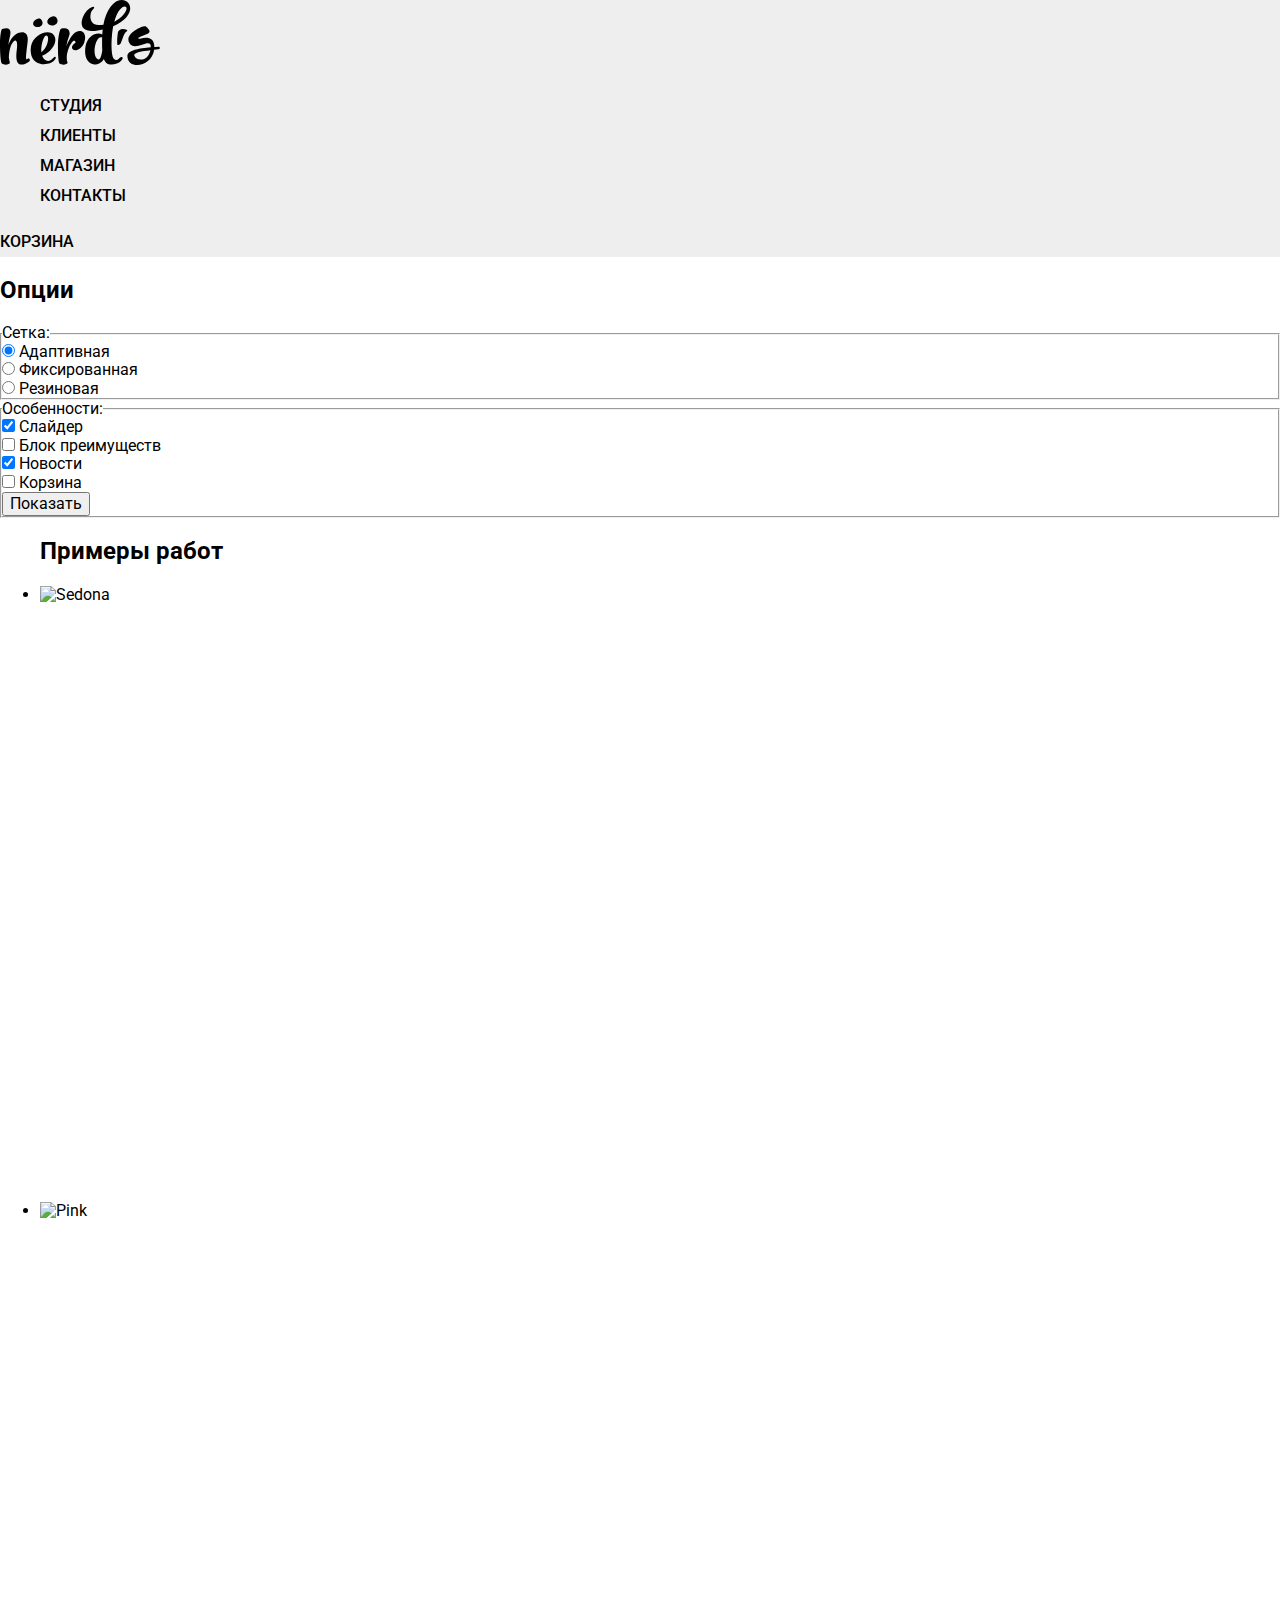
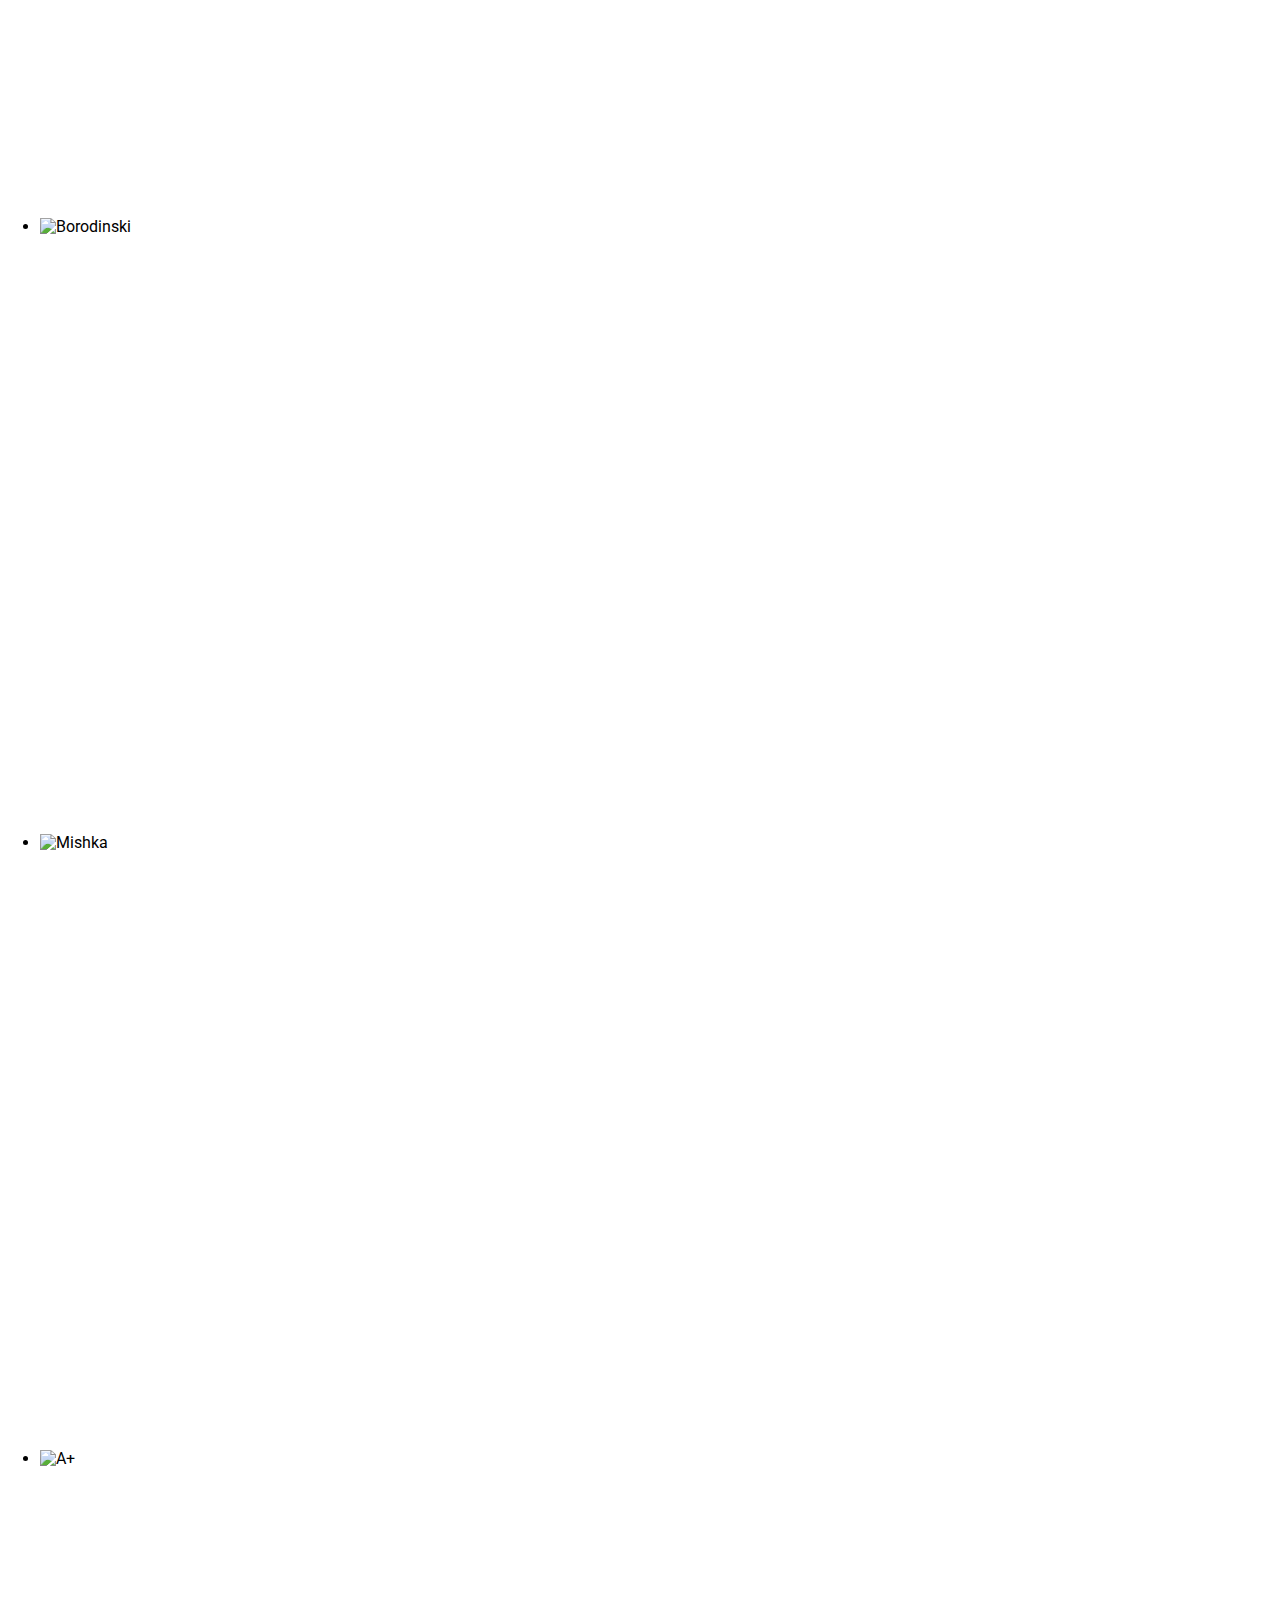
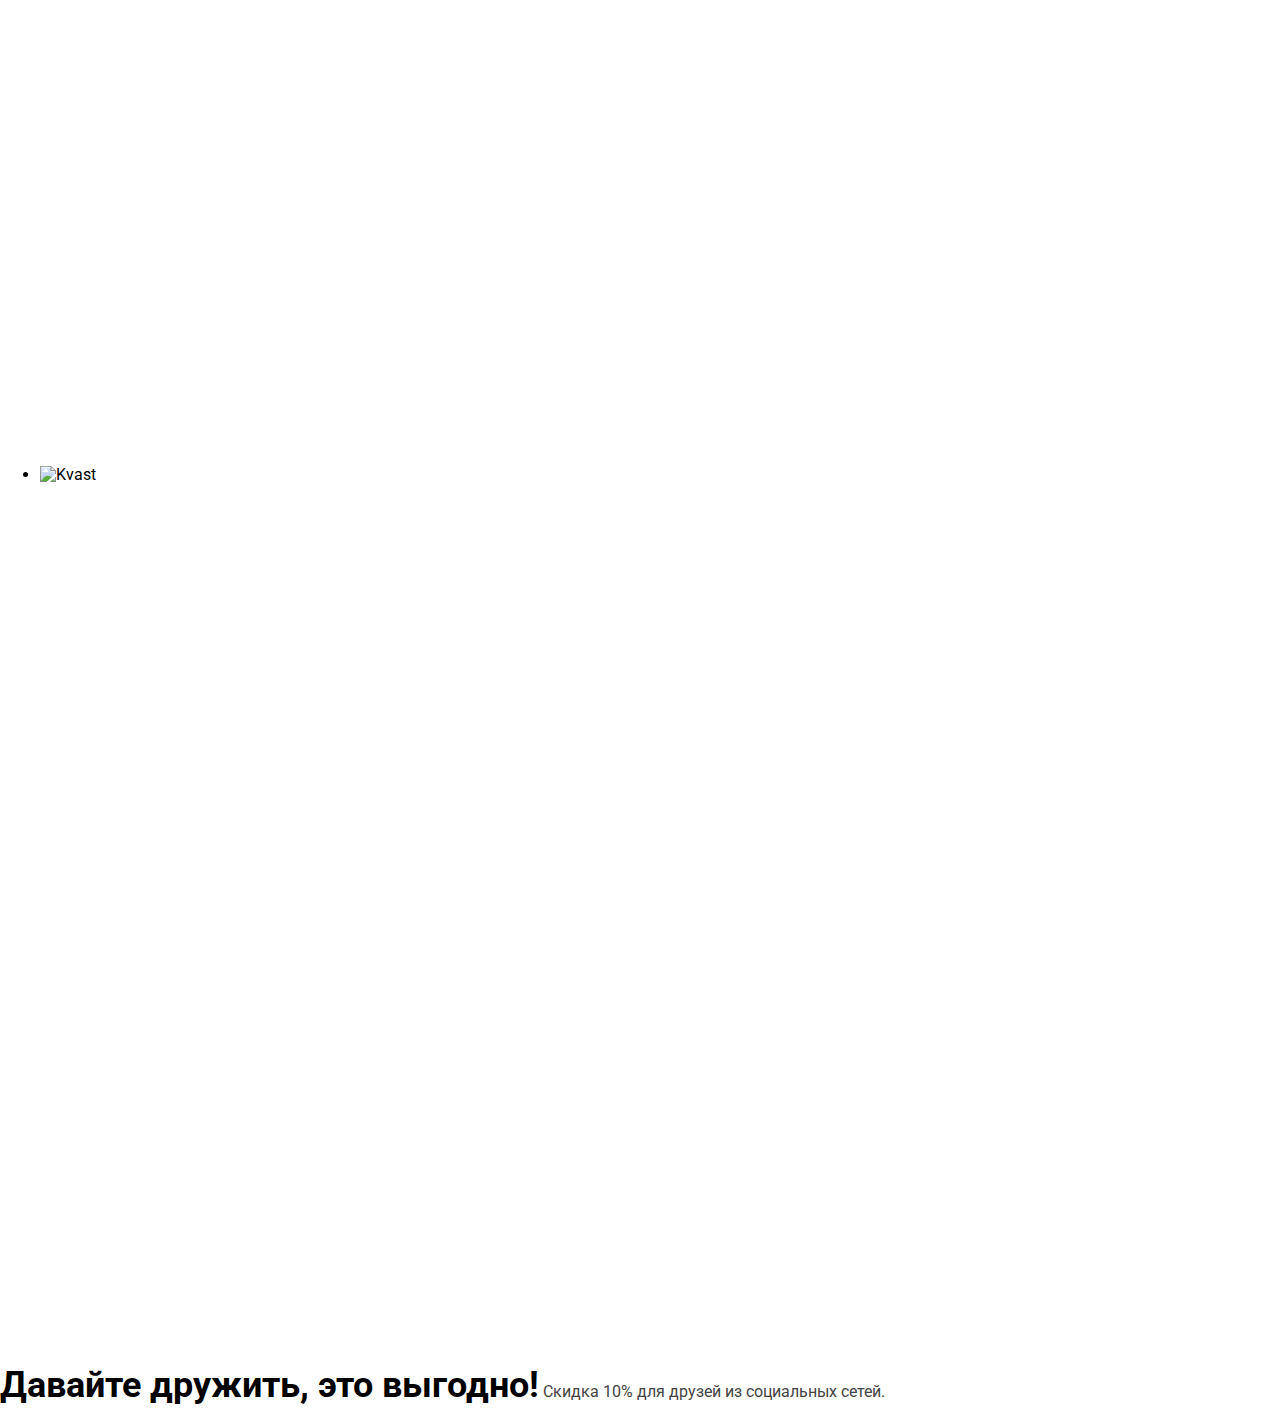
==== catalog.html @ c669a01a "Add files via upload" ====
<!DOCTYPE html>
<html lang="ru">

<head>
  <meta charset="utf-8">
  <title>HTML Academy: Нёрдс</title>
  <link href="https://fonts.googleapis.com/css?family=Roboto:400,700&display=swap&subset=cyrillic" rel="stylesheet">
  <link href="css/normalize.css" rel="stylesheet">
  <link href="css/style.css" rel="stylesheet">
</head>

<body>
  <header class="main-header">
    <nav class="main-navigation">
      <a class="main-logo">
        <img src="img/nerds-logo.svg" width="160" height="65" alt="Дизайн студия Nerds">
      </a>
      <ul class="site-navigation">
        <li><a href="studio.html">Студия</a></li>
        <li><a href="clients.html">Клиенты</a></li>
        <li><a href="shop.html">Магазин</a></li>
        <li><a href="contacts.html">Контакты</a></li>
      </ul>
      <a class="cart" href="cart.html">Корзина</a>
    </nav>
  </header>

  <main class="content">
    <section class="filters">
      <h2 class="visually-hidden">Опции</h2>
      <form class="filter" method="get" action="https://echo.htmlacademy.ru">
        <fieldset class="filter-grid">
          <legend>Сетка:</legend>
          <ul>
            <li>
              <input class="layout-group-radio" type="radio" name="layout-group" value="adaptive" id="filter-adaptive"
                checked>
              <label for="filter-adaptive">Адаптивная</label>
            </li>
            <li>
              <input class="layout-group-radio" type="radio" name="layout-group" value="fixed" id="filter-fixed">
              <label for="filter-fixed">Фиксированная</label>
            </li>
            <li>
              <input class="layout-group-radio" type="radio" name="layout-group" value="rubber" id="filter-rubber">
              <label for="filter-rubber">Резиновая</label>
            </li>
          </ul>
        </fieldset>

        <fieldset class="filter-features">
          <legend>Особенности:</legend>
          <ul>
            <li>
              <input class="checkbox-filter" type="checkbox" name="slider" id="filter-slider" checked>
              <label for="filter-slider">Слайдер</label>
            </li>
            <li>
              <input class="checkbox-filter" type="checkbox" name="benefits" id="filter-benefits">
              <label for="filter-benefits">Блок преимуществ</label>
            </li>
            <li>
              <input class="checkbox-filter" type="checkbox" name="news" id="filter-news" checked>
              <label for="filter-news">Новости</label>
            </li>
            <li>
              <input class="checkbox-filter" type="checkbox" name="cart" id="filter-cart">
              <label for="filter-cart">Корзина</label>
            </li>
          </ul>
          <button type="submit" class="button">Показать</button>
        </fieldset>
      </form>
    </section>

    <ul class="template-list">
      <h2 class="visually-hidden">Примеры работ</h2>
      <li class="template-item">
        <img src="img-sedona.jpg" width="359" height="616" alt="Sedona">
      </li>
      <li class="template-item">
        <img src="img-pink.jpg" width="359" height="616" alt="Pink">
      </li>
      <li class="template-item">
        <img src="img-barbershop.jpg" width="359" height="616" alt="Borodinski">
      </li>
      <li class="template-item">
        <img src="img-mishka.jpg" width="359" height="616" alt="Mishka">
      </li>
      <li class="template-item">
        <img src="img-aplus.jpg" width="359" height="616" alt="A+">
      </li>
      <li class="template-item">
        <img src="img-kvast.jpg" width="359" height="616" alt="Kvast">
      </li>
    </ul>

  </main>

  <footer class="main-footer">
    <div>
      <ul class="social">
        <li><a class="contact-button" href="#"><img src="img/vk-icon.svg" width="80" height="80" alt="Вконтакте"></a></li>
        <li><a class="contact-button" href="#"><img src="img/fb-icon.svg" width="80" height="80" alt="Фейсбук"></a></li>
        <li><a class="contact-button" href="#"><img src="img/insta-icon.svg" width="80" height="80" alt="Инстаграм"></a>
        </li>
      </ul>
      <p class="footer-tegline"><span>Давайте дружить, это выгодно!</span>
        Скидка 10% для друзей из социальных сетей.</p>
    </div>
  </footer>
</body>

</html>
---- css/style.css ----
body {
    margin: 0;
    padding: 0;
    font-family: "Roboto", "Arial", sans-serif;
    font-size: 16px;    
    text-align: left;
    background-color: #ffffff;
}

html {
    box-sizing: border-box;
}
  
*,
*::before,
*::after {
     box-sizing: inherit;
}
  
a {
    text-decoration: none;
}

.main-header {
    background-color: #eeeeee;
}

.main-header-logo[href]:hover img {
    opacity: 0.8;
}

.main-logo[href]:active img {
    opacity: 0.3;
}

.main-navigation {
    line-height: 30px;
    font-weight: 500;
    color: #000000;
}

.site-navigation {
    width: 540px;
    list-style: none;
}

.cart, 
.site-navigation a {
    text-transform: uppercase;
    color: #000000;
}

.cart:hover, 
.site-navigation a:hover {
    color: #fb565a;
}

.cart:active, 
.site-navigation a:active {
    color: rgba(0, 0, 0, 0.3);
}

/*--*/

.offer-list {
    list-style: none;
}

.offer-item h3 {
    font-size: 24px;
    line-height: 30px;
    text-transform: uppercase;
    color: #000000;
}

.offer-style {
    width: 300px;
    height:146px;
    background-position: 0 0;
    background-repeat: no-repeat;
}

.item__img--red {
    background-color: #fb565a;
    background-image: url("../img/illustration-1.jpg");
}

.item__img--green {
    background-color: #00ca74;
    background-image: url("../img/illustration-2.jpg");
}

.item__img--yellow {
    background-color: #efc849;
    background-image: url("../img/illustration-3.jpg");
}

.button-style {
    text-transform: uppercase;
    color:#ffffff; 
    width: 160px;
    height: 50px;    
} 
    
.offer__button--red {     
    background-color: #fb565a;
}
  
.offer__button--red:hover {
    background-color: #e74246;
}
  
.offer__button--red:active {
    color: rgba(255, 255, 255, 0.3);  
    background-color: #d7373b;
}
  
.offer__button--green {  
    width: 160px;
    height: 50px;     
    background-color: #00ca74;  
}
  
.offer__button--green:hover {
    background-color: #00bc6c;
}
  
.offer__button--green:active {
    color: rgba(255, 255, 255, 0.3);  
    background-color: #00aa62;
}
  
.offer__button--yellow {     
    background-color: #efc84a;
}
  
.offer__button--yellow:hover {
    background-color: #eab534;
}
  
.offer__button--yellow:active {
    color: rgba(255, 255, 255, 0.3);  
    background-color: #e5a722;
}

/*--*/

.filter fieldset {
    margin: 0;
    padding: 0;
}

.filter ul {
    margin: 0;
    padding: 0;
    list-style: none;
}

.filter-grid label {
    cursor: pointer;
}

.filter-grid label::before {
    border: 4px solid #000000;
    border-radius: 50%;
    opacity: 0.4;
}

.layout-group-radio:checked+label::after {
    background-color: #000000;
    border-radius: 50%;
    opacity: 0.4;
}

.layout-group-radio:focus+label::before, 
.layout-group-radio:focus+label::after, 
.layout-group-radio:not(:disabled):hover+label::before, 
.layout-group-radio:not(:disabled):hover+label::after {
    opacity: 1;
}

.layout-group-radio:disabled+label {
    opacity: 0.3;
}

.filter-features label {
    cursor: pointer;
}

.checkbox-filter:not(:disabled):hover+label::before, 
.checkbox-filter:focus+label::before {
    opacity: 1;
}

.checkbox-filter:disabled+label {
    opacity: 0.3;
}

.checkbox-filter:checked+label::before {
    background-image: url("../img/checkbox-on.svg");
    background-repeat: no-repeat;
}

.checkbox-filter:disabled+label, 
.layout-group-radio:disabled+label {
    cursor: default;
}

/*--*/

.templates-item::before {
    background-color: #4d4d4d;
    opacity: 0.12;
}

.template-item::after {
    background-color: #ffffff;
    border-radius: 50%;
}

.template-item img {
    display: block;
}

.template-item:hover {
    opacity: 1;
}

.template-item:hover::before {
    opacity: 1;
}

/*--*/

.social {
    list-style: none;
}

.footer-social__button {
    width: 79px;
    height: 79px;
    list-style: none;
    text-align: center;
    align-items: center
    background-color: #e1e1e1;
    border-radius: 60px;
}

.footer-social__button:hover, 
.footer-social__button:focus {
    background-color: #e74246;
}

.footer-social__button:active {
    background-color: #d7373b;
}

.footer-social__button img {
    opacity: 0.3;
}

.footer-tegline {
    font-size: 16px;
    line-height: 22px;
    text-align: left;
    color: #444444;
}

.footer-tegline span {
    font-size: 36px;
    line-height: 36px;
    color: #000000;
    font-weight: bold;
}

.popup-letter {
    display: none;
}
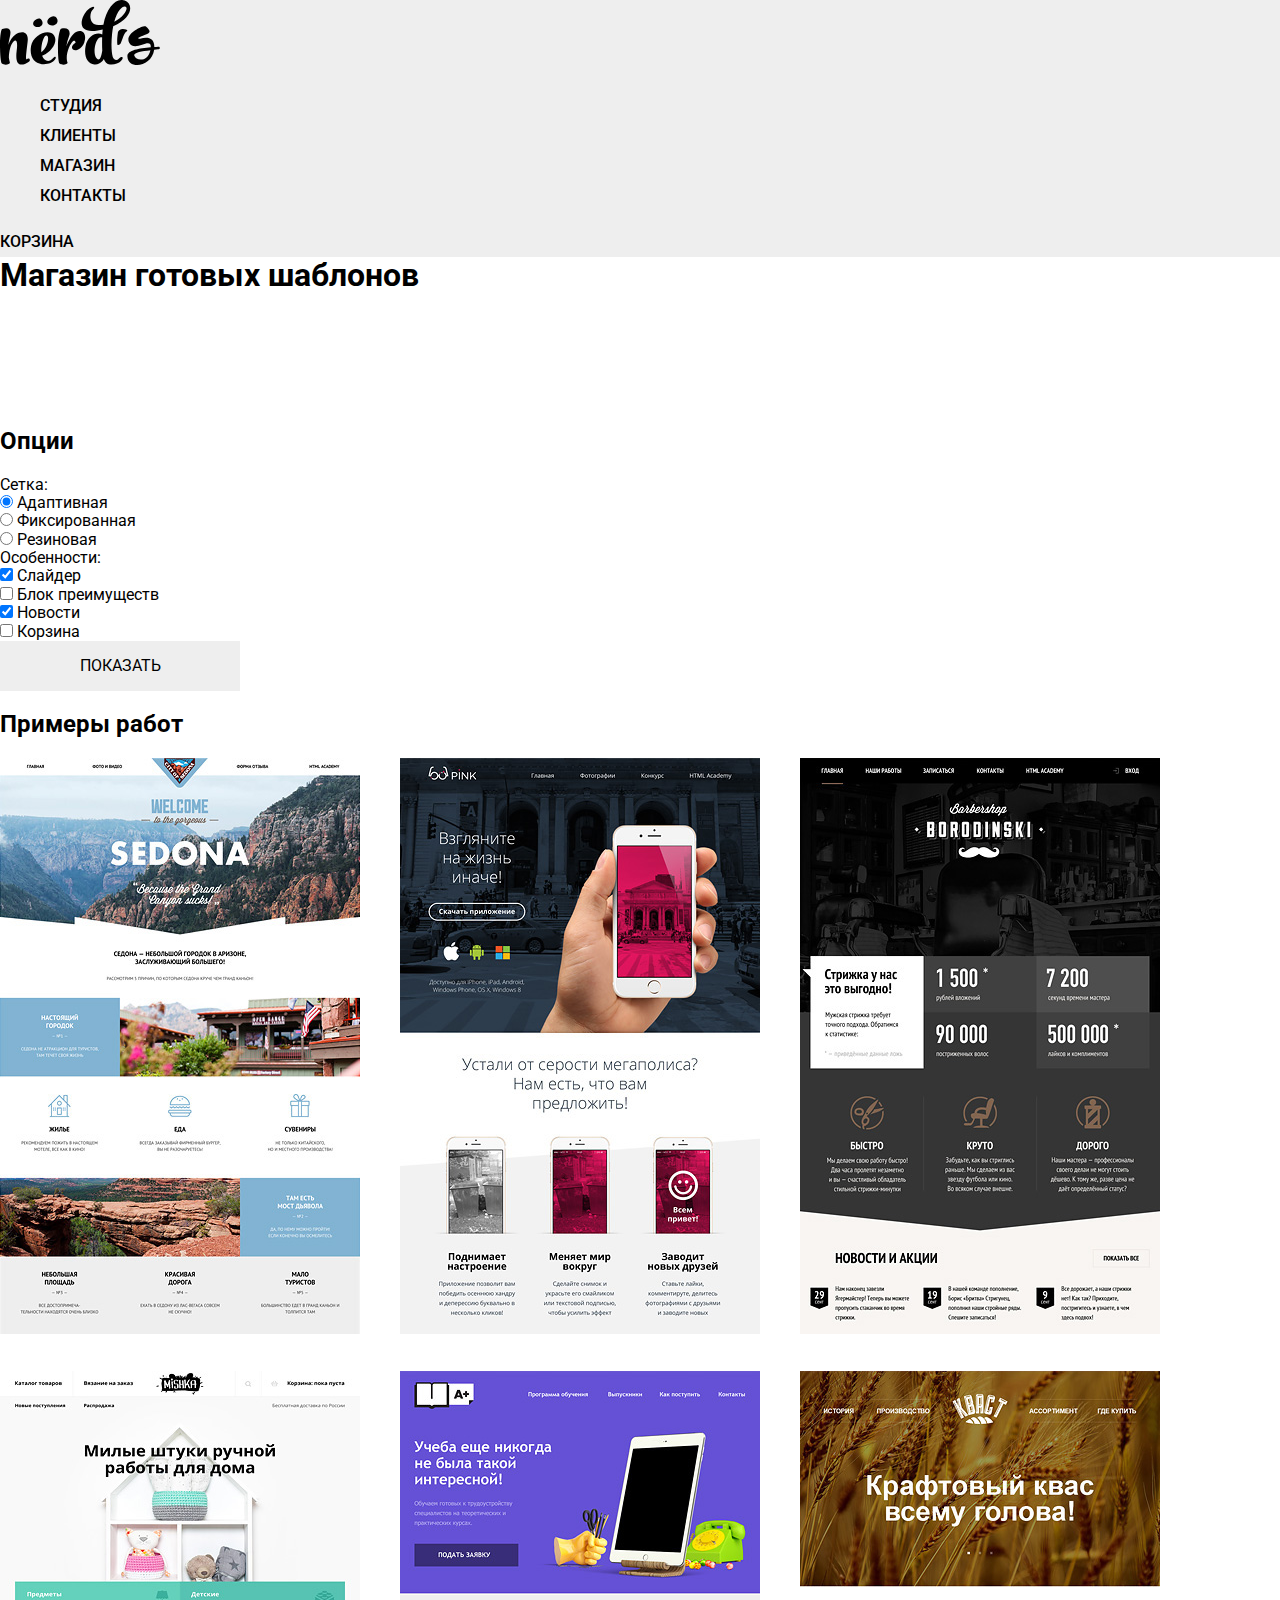
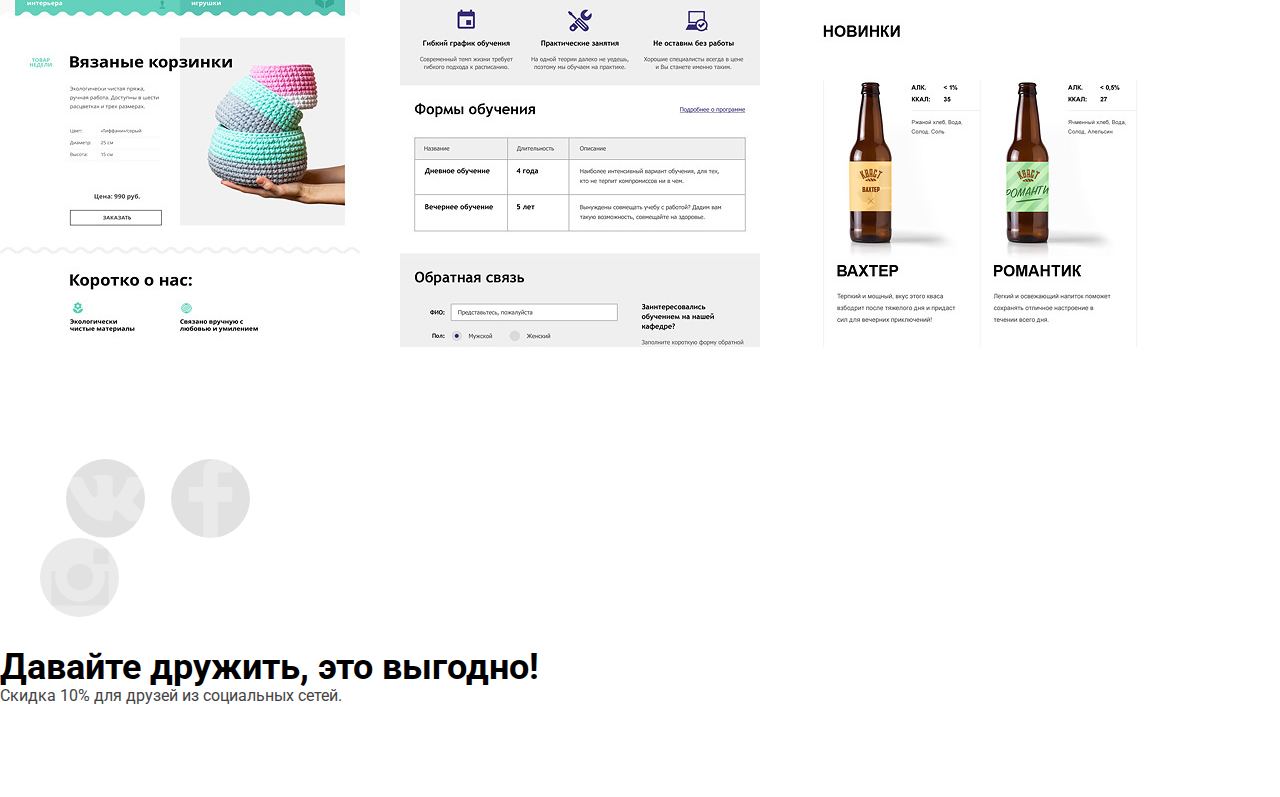
==== commit 5bf5897c: "Личный проект: начинаем строить сетку на флексах" ====
--- a/catalog.html
+++ b/catalog.html
@@ -25,13 +25,14 @@
     </nav>
   </header>
 
-  <main class="content">
+  <main class="main-catalog content">
+    <h1 class="main-catalog__title"> Магазин готовых шаблонов </h1>
     <section class="filters">
       <h2 class="visually-hidden">Опции</h2>
       <form class="filter" method="get" action="https://echo.htmlacademy.ru">
-        <fieldset class="filter-grid">
+        <fieldset class="filter-block">
           <legend>Сетка:</legend>
-          <ul>
+          <ul class="filter-block_list">
             <li>
               <input class="layout-group-radio" type="radio" name="layout-group" value="adaptive" id="filter-adaptive"
                 checked>
@@ -48,9 +49,9 @@
           </ul>
         </fieldset>
 
-        <fieldset class="filter-features">
+        <fieldset class="filter-block">
           <legend>Особенности:</legend>
-          <ul>
+          <ul class="filter-block_list">
             <li>
               <input class="checkbox-filter" type="checkbox" name="slider" id="filter-slider" checked>
               <label for="filter-slider">Слайдер</label>
@@ -68,47 +69,62 @@
               <label for="filter-cart">Корзина</label>
             </li>
           </ul>
-          <button type="submit" class="button">Показать</button>
         </fieldset>
+        <button class="main-catalog__button button-style" type="submit">Показать</button>
       </form>
     </section>
 
-    <ul class="template-list">
+    <section class="template-catalog__main-catalog template-catalog">
       <h2 class="visually-hidden">Примеры работ</h2>
-      <li class="template-item">
-        <img src="img-sedona.jpg" width="359" height="616" alt="Sedona">
-      </li>
-      <li class="template-item">
-        <img src="img-pink.jpg" width="359" height="616" alt="Pink">
-      </li>
-      <li class="template-item">
-        <img src="img-barbershop.jpg" width="359" height="616" alt="Borodinski">
-      </li>
-      <li class="template-item">
-        <img src="img-mishka.jpg" width="359" height="616" alt="Mishka">
-      </li>
-      <li class="template-item">
-        <img src="img-aplus.jpg" width="359" height="616" alt="A+">
-      </li>
-      <li class="template-item">
-        <img src="img-kvast.jpg" width="359" height="616" alt="Kvast">
-      </li>
-    </ul>
+      <ul class="template-catalog__list">
+        <li class="template-catalog__item">
+          <a class="template-catalog__link" href="#">
+            <img src="img/img-sedona.jpg" width="360" height="576" alt="Sedona">
+        </li>
+        <li class="template-catalog__item">
+          <a class="template-catalog__link" href="#">
+            <img src="img/img-pink.jpg" width="360" height="576" alt="Pink">
+        </li>
+        <li class="template-catalog__item">
+          <a class="template-catalog__link" href="#">
+            <img src="img/img-barbershop.jpg" width="360" height="576" alt="Borodinski">
+        </li>
+        <li class="template-catalog__item">
+          <a class="template-catalog__link" href="#">
+            <img src="img/img-mishka.jpg" width="360" height="576" alt="Mishka">
+        </li>
+        <li class="template-catalog__item">
+          <a class="template-catalog__link" href="#">
+            <img src="img/img-aplus.jpg" width="360" height="576" alt="A+">
+        </li>
+        <li class="template-catalog__item">
+          <a class="template-catalog__link" href="#">
+            <img src="img/img-kvast.jpg" width="360" height="576" alt="Kvast">
+        </li>
+      </ul>
+    </section>
 
   </main>
 
   <footer class="main-footer">
-    <div>
-      <ul class="social">
-        <li><a class="contact-button" href="#"><img src="img/vk-icon.svg" width="80" height="80" alt="Вконтакте"></a></li>
-        <li><a class="contact-button" href="#"><img src="img/fb-icon.svg" width="80" height="80" alt="Фейсбук"></a></li>
-        <li><a class="contact-button" href="#"><img src="img/insta-icon.svg" width="80" height="80" alt="Инстаграм"></a>
-        </li>
-      </ul>
-      <p class="footer-tegline"><span>Давайте дружить, это выгодно!</span>
-        Скидка 10% для друзей из социальных сетей.</p>
-    </div>
-  </footer>
+      <div class="container">
+        <ul class="footer-social">
+          <li><a class="footer-social__button" href="#"><img src="img/vk-icon.svg" width="80" height="80"
+                alt="Вконтакте"></a>
+          </li>
+          <li><a class="footer-social__button" href="#"><img src="img/fb-icon.svg" width="80" height="80"
+                alt="Фейсбук"></a>
+          </li>
+          <li><a class="footer-social__button" href="#"><img src="img/insta-icon.svg" width="80" height="80"
+                alt="Инстаграм"></a>
+          </li>
+        </ul>
+      </div>
+      <div class="footer-tegline">
+        <p><span>Давайте дружить, это выгодно!</span>
+          Скидка 10% для друзей из социальных сетей.</p>
+      </div>
+    </footer>
 </body>
 
 </html>--- a/css/style.css
+++ b/css/style.css
@@ -62,11 +62,29 @@
 
 /*--*/
 
+.offer {
+    margin-bottom: 123px;
+    padding-left: 20px;
+    padding-right: 20px;
+}
+  
+
 .offer-list {
-    list-style: none;
+    display: flex;
+    justify-content: space-between;
+  
+    margin:0;
+    padding: 0;
+  
+    list-style: none;
+    min-height: 348px;
 }
 
 .offer-item h3 {
+    width: 300px;
+    text-align: center;  
+    margin-bottom: 10px;  
+    min-height: 348px;
     font-size: 24px;
     line-height: 30px;
     text-transform: uppercase;
@@ -232,16 +250,26 @@
 
 /*--*/
 
-.social {
+.main-footer {
+    color: #000000;
+}
+
+.footer-social {
+    display: flex;
+    flex-wrap: wrap;
+    justify-content: space-between;  
+    text-align: center;
     list-style: none;
 }
 
 .footer-social__button {
+    display: flex;
+    justify-content: center;  
     width: 79px;
     height: 79px;
     list-style: none;
     text-align: center;
-    align-items: center
+    align-items: center;  
     background-color: #e1e1e1;
     border-radius: 60px;
 }
@@ -260,7 +288,6 @@
 }
 
 .footer-tegline {
-    font-size: 16px;
     line-height: 22px;
     text-align: left;
     color: #444444;
@@ -275,4 +302,128 @@
 
 .popup-letter {
     display: none;
-}+}
+ 
+/*Сеточные стили*/
+
+  .main-footer {
+    min-height: 148px;
+}
+  
+  .main-footer .container {
+    display: flex;
+}
+  
+  .footer-social {
+    width: 250px;
+    min-height: 148px;
+    margin-right: 139px;
+}
+  
+  .footer-tegline {
+    width: 545px;
+  
+    min-height: 148px;
+}
+  
+  .main-header {
+    align-items: flex-start;
+    flex-direction: row;
+    min-height: 81px;
+    background-color: #eeeeee;
+}
+  
+  .main-navigation {
+    align-items: flex-start;
+    flex-direction: row;
+    min-height: 81px;
+    background-color: #eeeeee;
+}    
+  
+  .main-catalog__title{
+    margin: 0;
+    margin-bottom: 116px;
+    padding: 0;
+  
+    /* Временно для сетки */
+    min-height: 55px;
+}  
+  
+  .tempalte-catalog {
+    width: 760px;
+    min-height: 1914px;
+  
+    font-size: 18px;
+    font-weight: bold;
+}  
+  
+  .template-catalog__item {
+    width: 360px;
+    margin-bottom: 33px;
+    margin-right: 40px;
+  
+    font-size: 14px;
+    font-weight: normal;
+    /* Временно для сетки */
+    min-height: 576px;
+}
+  
+  .template-catalog__item:nth-child(2n) {
+    margin-right: 0;
+}
+  
+  .template-catalog__list {
+    display: flex;
+    flex-wrap: wrap;
+  
+    padding: 0;
+    margin-bottom: 60px;
+  
+    list-style: none;
+}
+  
+  .main-footer {
+    margin-top: 60px;
+} 
+  
+  .main-catalog__button {
+    width: 240px;
+    height: 50px;
+    font: inherit;
+    font-style: normal;
+    text-align: center;
+    vertical-align: middle;
+    text-transform: uppercase;
+    color: #000000;
+  
+    background-color: #eeeeee;
+    border: none;
+}
+  
+  .main-catalog__button:hover {
+    background-color: #dfdfdf;
+}
+  
+  .main-catalog__button:active {
+    box-shadow: inset 0px 3px 0 0 rgba(0, 1, 1, 0.1);
+    background-color: #d5d5d5;
+}
+  
+  .filter-block {
+    border: none;
+    list-style-type: none;
+}
+  
+  .filter-block__list {
+    list-style-type: none;
+}
+  .main-footer {
+    margin-top: 45px;
+}
+  
+  .main-footer .container {
+    display: flex;
+}
+  
+  
+  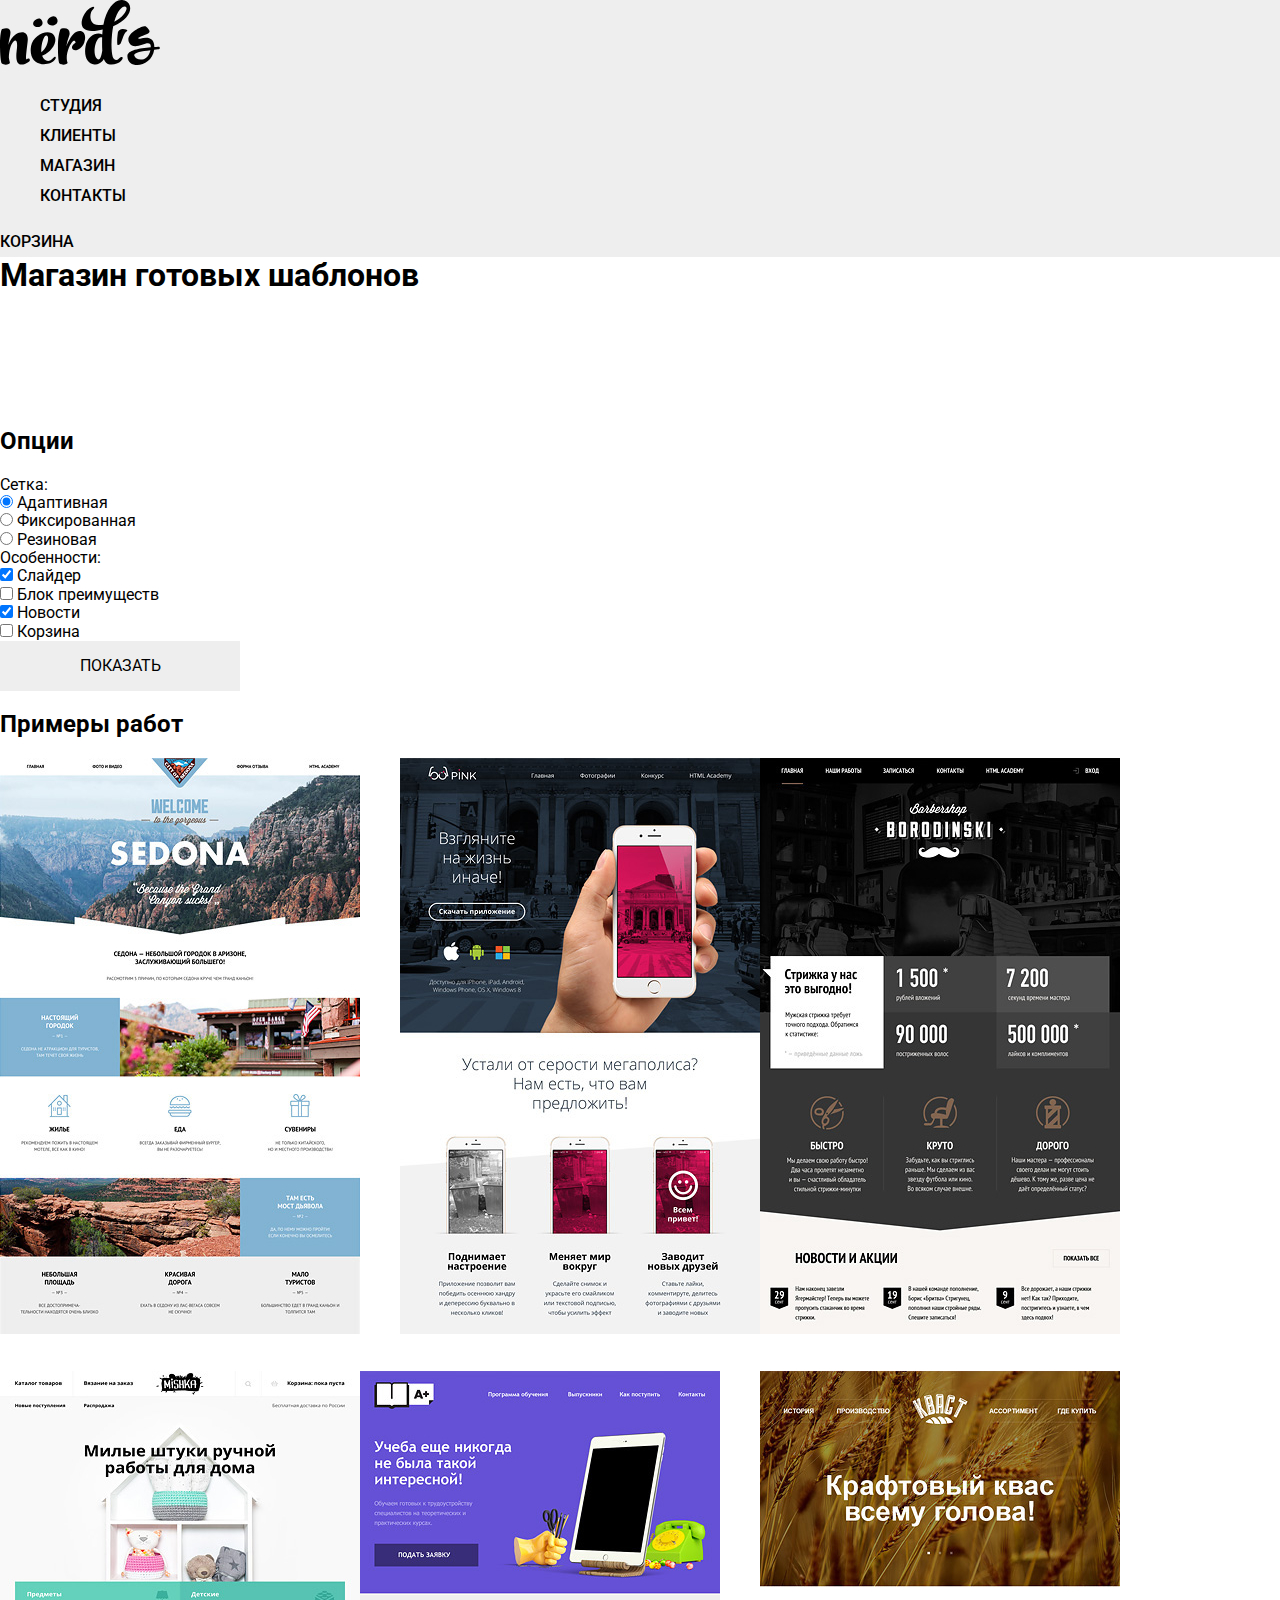
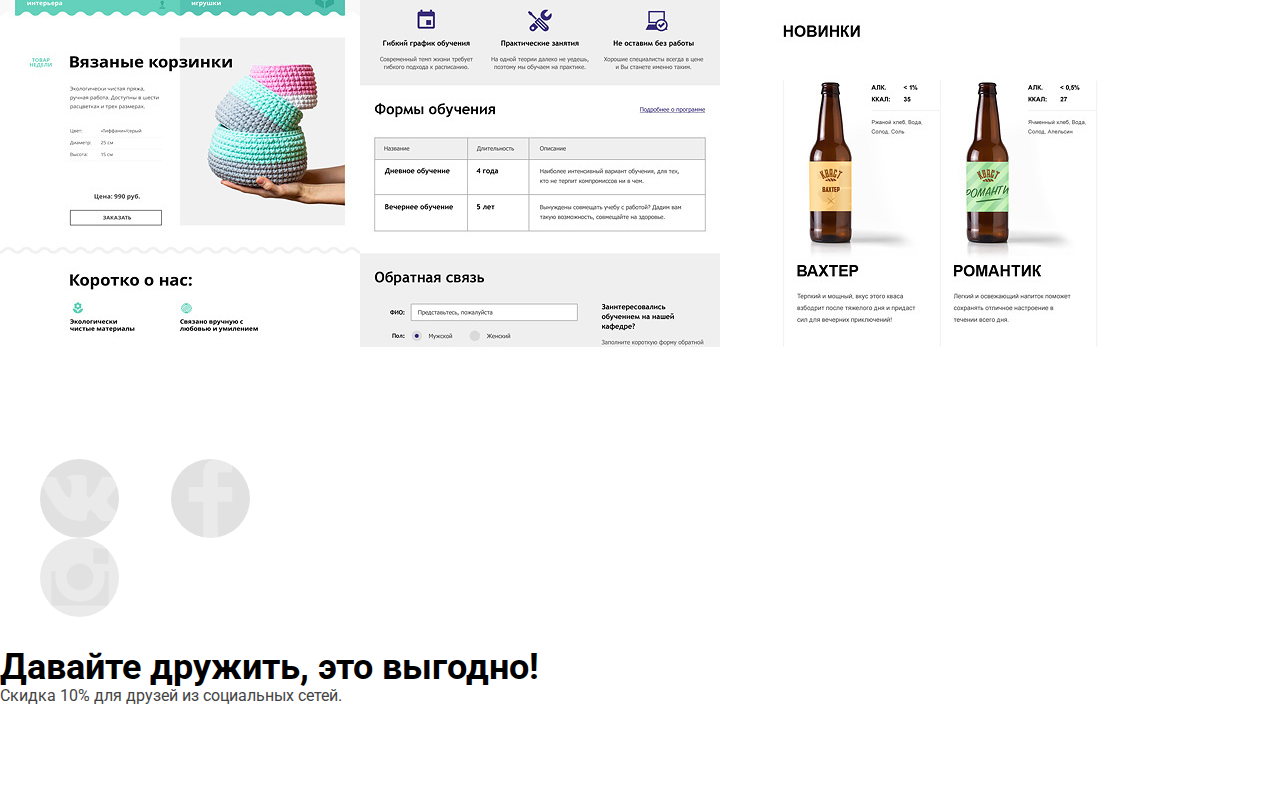
==== commit ff31dbdb: "Личный проект: начинаем строить сетку на флексах" ====
--- a/catalog.html
+++ b/catalog.html
@@ -80,26 +80,32 @@
         <li class="template-catalog__item">
           <a class="template-catalog__link" href="#">
             <img src="img/img-sedona.jpg" width="360" height="576" alt="Sedona">
+          </a>
         </li>
         <li class="template-catalog__item">
           <a class="template-catalog__link" href="#">
             <img src="img/img-pink.jpg" width="360" height="576" alt="Pink">
+          </a>
         </li>
         <li class="template-catalog__item">
           <a class="template-catalog__link" href="#">
             <img src="img/img-barbershop.jpg" width="360" height="576" alt="Borodinski">
+          </a>
         </li>
         <li class="template-catalog__item">
           <a class="template-catalog__link" href="#">
             <img src="img/img-mishka.jpg" width="360" height="576" alt="Mishka">
+          </a>
         </li>
         <li class="template-catalog__item">
           <a class="template-catalog__link" href="#">
             <img src="img/img-aplus.jpg" width="360" height="576" alt="A+">
+          </a>
         </li>
         <li class="template-catalog__item">
           <a class="template-catalog__link" href="#">
             <img src="img/img-kvast.jpg" width="360" height="576" alt="Kvast">
+          </a>
         </li>
       </ul>
     </section>
@@ -107,24 +113,24 @@
   </main>
 
   <footer class="main-footer">
-      <div class="container">
-        <ul class="footer-social">
-          <li><a class="footer-social__button" href="#"><img src="img/vk-icon.svg" width="80" height="80"
-                alt="Вконтакте"></a>
-          </li>
-          <li><a class="footer-social__button" href="#"><img src="img/fb-icon.svg" width="80" height="80"
-                alt="Фейсбук"></a>
-          </li>
-          <li><a class="footer-social__button" href="#"><img src="img/insta-icon.svg" width="80" height="80"
-                alt="Инстаграм"></a>
-          </li>
-        </ul>
-      </div>
-      <div class="footer-tegline">
-        <p><span>Давайте дружить, это выгодно!</span>
-          Скидка 10% для друзей из социальных сетей.</p>
-      </div>
-    </footer>
+    <div class="container">
+      <ul class="footer-social">
+        <li><a class="footer-social__button" href="#"><img src="img/vk-icon.svg" width="80" height="80"
+              alt="Вконтакте"></a>
+        </li>
+        <li><a class="footer-social__button" href="#"><img src="img/fb-icon.svg" width="80" height="80"
+              alt="Фейсбук"></a>
+        </li>
+        <li><a class="footer-social__button" href="#"><img src="img/insta-icon.svg" width="80" height="80"
+              alt="Инстаграм"></a>
+        </li>
+      </ul>
+    </div>
+    <div class="footer-tegline">
+      <p><span>Давайте дружить, это выгодно!</span>
+        Скидка 10% для друзей из социальных сетей.</p>
+    </div>
+  </footer>
 </body>
 
 </html>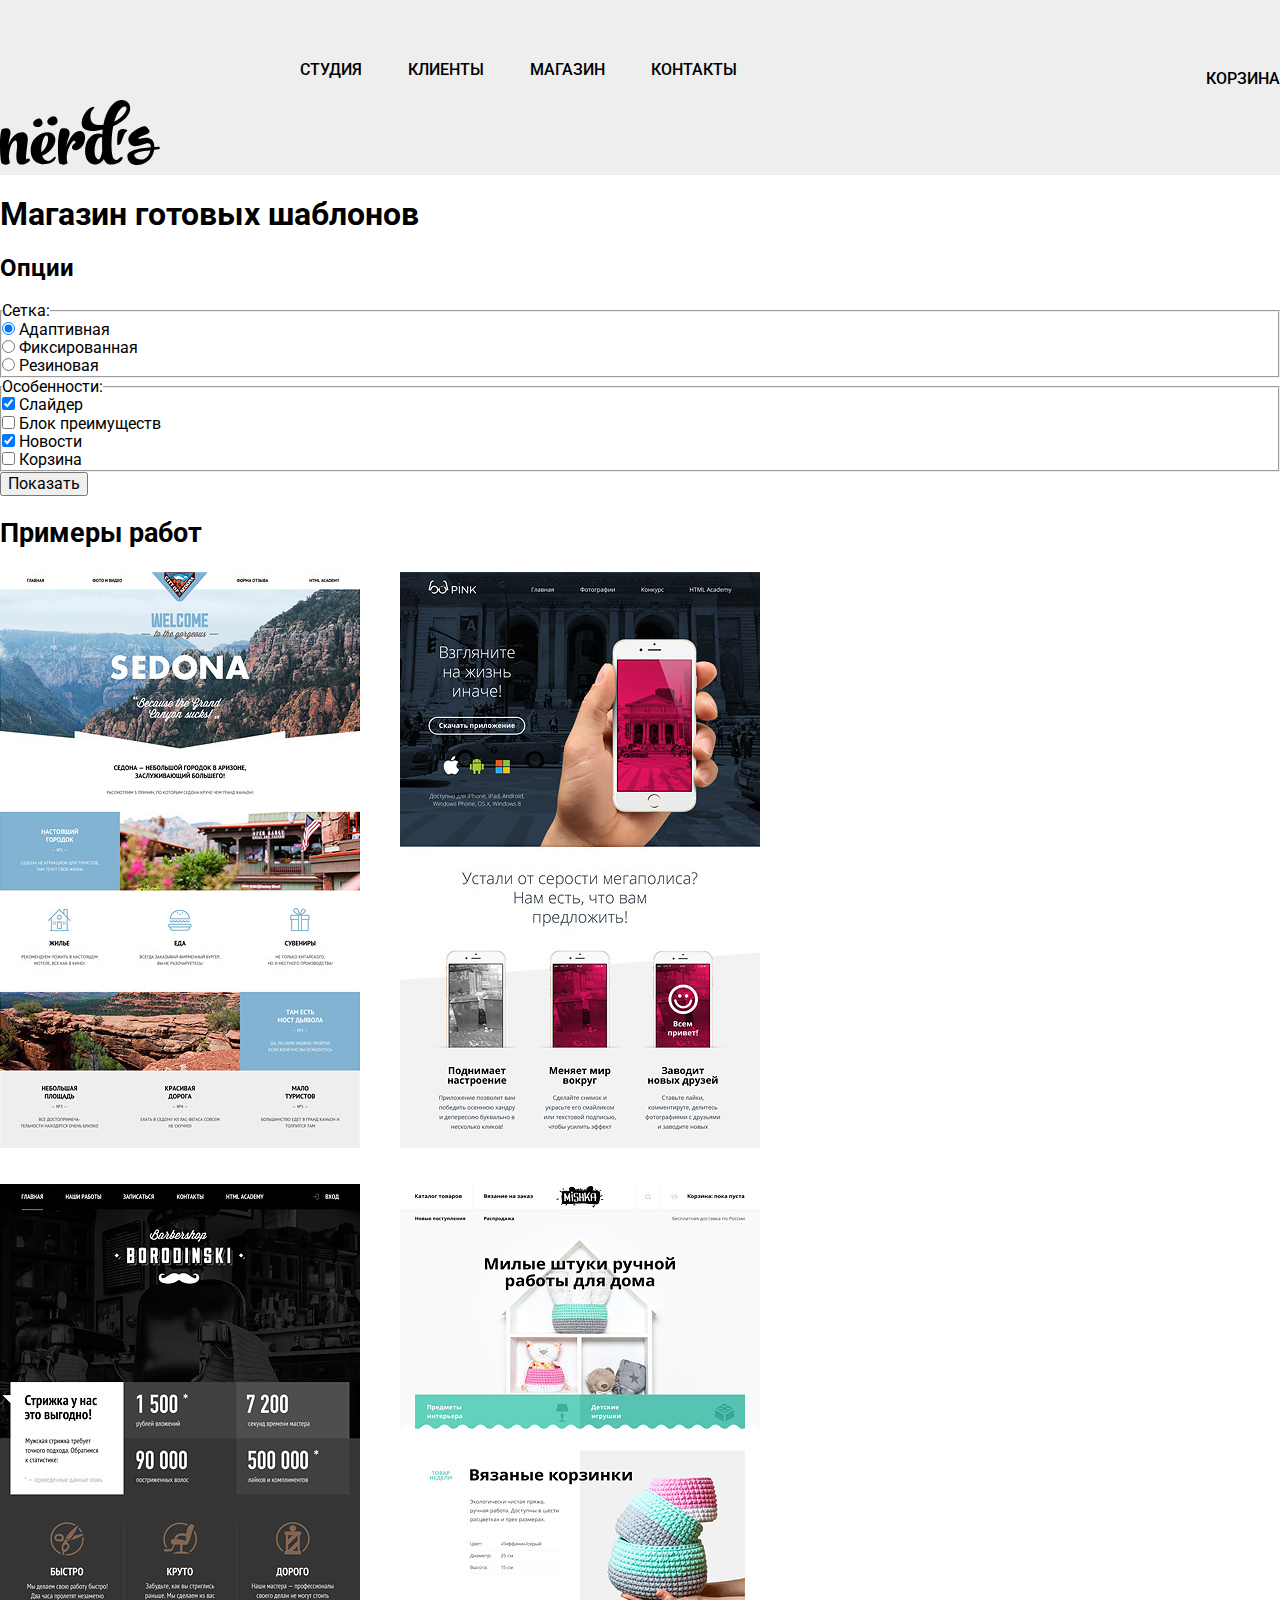
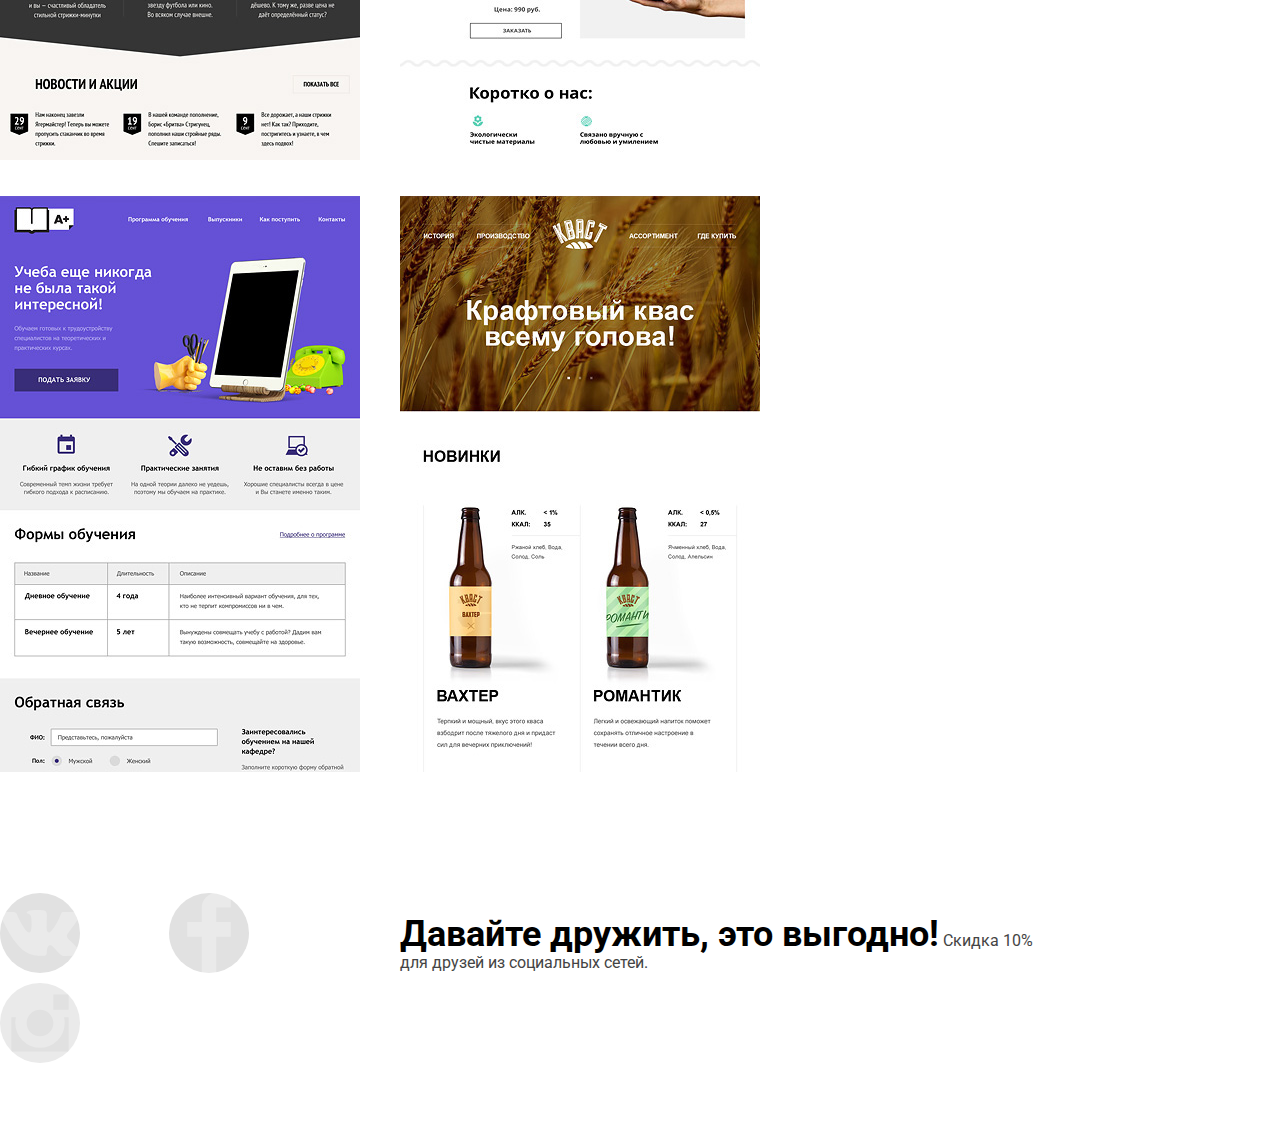
==== commit 53ca0d14: "Личный проект: начинаем строить сетку на флексах" ====
--- a/catalog.html
+++ b/catalog.html
@@ -11,7 +11,7 @@
 
 <body>
   <header class="main-header">
-    <nav class="main-navigation">
+    <nav class="main-navigation container">
       <a class="main-logo">
         <img src="img/nerds-logo.svg" width="160" height="65" alt="Дизайн студия Nerds">
       </a>
@@ -112,20 +112,17 @@
 
   </main>
 
-  <footer class="main-footer">
-    <div class="container">
-      <ul class="footer-social">
-        <li><a class="footer-social__button" href="#"><img src="img/vk-icon.svg" width="80" height="80"
-              alt="Вконтакте"></a>
-        </li>
-        <li><a class="footer-social__button" href="#"><img src="img/fb-icon.svg" width="80" height="80"
-              alt="Фейсбук"></a>
-        </li>
-        <li><a class="footer-social__button" href="#"><img src="img/insta-icon.svg" width="80" height="80"
-              alt="Инстаграм"></a>
-        </li>
-      </ul>
-    </div>
+  <footer class="main-footer container">
+    <ul class="footer-social">
+      <li><a class="footer-social__button" href="#"><img src="img/vk-icon.svg" width="80" height="80"
+            alt="Вконтакте"></a>
+      </li>
+      <li><a class="footer-social__button" href="#"><img src="img/fb-icon.svg" width="80" height="80" alt="Фейсбук"></a>
+      </li>
+      <li><a class="footer-social__button" href="#"><img src="img/insta-icon.svg" width="80" height="80"
+            alt="Инстаграм"></a>
+      </li>
+    </ul>
     <div class="footer-tegline">
       <p><span>Давайте дружить, это выгодно!</span>
         Скидка 10% для друзей из социальных сетей.</p>
--- a/css/style.css
+++ b/css/style.css
@@ -22,10 +22,16 @@
 }
 
 .main-header {
+    padding-top: 51px;
     background-color: #eeeeee;
 }
 
-.main-header-logo[href]:hover img {
+.main-logo {
+    margin-right: 140px;
+    margin-top: 49px;
+}
+
+.main-logo[href]:hover img {
     opacity: 0.8;
 }
 
@@ -34,17 +40,52 @@
 }
 
 .main-navigation {
+    display: flex;
     line-height: 30px;
     font-weight: 500;
     color: #000000;
 }
 
 .site-navigation {
+    display: flex;
     width: 540px;
+    margin: 0;
+    padding: 0;
     list-style: none;
 }
 
 .cart, 
+.site-navigation {
+    margin-top: 4px;
+}
+
+.site-navigation li:not(:last-child) {
+    margin-right: 46px;
+}
+
+.cart {
+    position: relative;
+    margin-left: auto;
+    padding-left: 41px;
+}
+
+.cart::before {
+    position: absolute;
+    left: 1px;
+    top: 16px;    
+    width: 15px;
+    height: 15px;  
+    background-image: url("../img/cart-icon.svg");
+    background-position: 0px 0px;
+}
+
+.site-navigation a,
+.cart {
+    padding-top: 9px;
+    padding-bottom: 9px;
+}
+
+.cart,
 .site-navigation a {
     text-transform: uppercase;
     color: #000000;
@@ -71,25 +112,41 @@
 
 .offer-list {
     display: flex;
-    justify-content: space-between;
-  
+    justify-content: space-between;  
     margin:0;
     padding: 0;
-  
-    list-style: none;
-    min-height: 348px;
+    padding-bottom: 30px;
+    border-bottom: 2px solid #eeeeee;  
+    list-style: none;    
+}
+
+.offer-item {    
+    width: 300px;
+    margin-right: 100px;
+    margin-bottom: 50px;
+    padding-top: 146px;
+}
+
+.offer-item::before {
+    position: absolute;
+    left: 0;
+    top: 0;        
+    display: block;
+    width: 300px;
+    height: 146px; 
+}
+
+.offer-item:nth-child(3n) {
+    margin-right: 0;
 }
 
 .offer-item h3 {
-    width: 300px;
-    text-align: center;  
-    margin-bottom: 10px;  
-    min-height: 348px;
+    margin-bottom: 10px;    
     font-size: 24px;
     line-height: 30px;
     text-transform: uppercase;
     color: #000000;
-}
+  }
 
 .offer-style {
     width: 300px;
@@ -98,27 +155,28 @@
     background-repeat: no-repeat;
 }
 
-.item__img--red {
-    background-color: #fb565a;
-    background-image: url("../img/illustration-1.jpg");
-}
-
-.item__img--green {
-    background-color: #00ca74;
-    background-image: url("../img/illustration-2.jpg");
-}
-
-.item__img--yellow {
-    background-color: #efc849;
-    background-image: url("../img/illustration-3.jpg");
-}
-
-.button-style {
+.offer-sites {
+    background: #fb565a url("../img/illustration-1.jpg");
+}
+
+.offer-apps {
+    background: #00ca74 url("../img/illustration-2.jpg");
+}
+
+.offer-presentations {
+    background: #efc849 url("../img/illustration-3.jpg");
+}
+
+.offer-button {
     text-transform: uppercase;
     color:#ffffff; 
     width: 160px;
     height: 50px;    
-} 
+}
+
+.offer-item .offer-button {
+    padding: 16px 40px; 
+}
     
 .offer__button--red {     
     background-color: #fb565a;
@@ -226,47 +284,67 @@
 
 /*--*/
 
-.templates-item::before {
-    background-color: #4d4d4d;
-    opacity: 0.12;
-}
-
-.template-item::after {
-    background-color: #ffffff;
-    border-radius: 50%;
-}
-
-.template-item img {
-    display: block;
-}
-
-.template-item:hover {
-    opacity: 1;
-}
-
-.template-item:hover::before {
-    opacity: 1;
+.template-catalog__list {    
+    display: flex;    
+    justify-content: space-between;
+    width: 760px;
+    padding: 0;
+    margin-bottom: 28px;    
+    list-style: none;
+}
+
+.template-catalog {
+    width: 760px;
+    min-height: 1914px;  
+    font-size: 18px;
+    font-weight: bold;
+}
+
+.template-catalog__item {
+    width: 360px;
+    margin-bottom: 33px;
+    margin-right: 40px;  
+    font-size: 14px;
+    font-weight: normal;    
+    min-height: 576px;
+}
+
+.template-catalog__list {
+    display: flex;
+    flex-wrap: wrap;  
+    padding: 0;
+    margin-bottom: 60px;  
+    list-style: none;
+}
+
+.template-catalog__item:nth-child(2n) {
+    margin-right: 0;
 }
 
 /*--*/
 
 .main-footer {
-    color: #000000;
+    display: flex;
+    margin-bottom: 70px;
+    margin-top: 61px;  
 }
 
 .footer-social {
     display: flex;
     flex-wrap: wrap;
     justify-content: space-between;  
-    text-align: center;
+    width: 261px;
+    margin: 0;
+    padding: 0;
+    margin-right: 139px;
     list-style: none;
 }
 
 .footer-social__button {
     display: flex;
     justify-content: center;  
-    width: 79px;
-    height: 79px;
+    width: 80px;
+    height: 80px;
     list-style: none;
     text-align: center;
     align-items: center;  
@@ -274,6 +352,14 @@
     border-radius: 60px;
 }
 
+.footer-social li {
+    margin-bottom: 10px;
+}
+
+.footer-social li:not(:nth-child(3n)) {
+    margin-right: 12px;
+}
+
 .footer-social__button:hover, 
 .footer-social__button:focus {
     background-color: #e74246;
@@ -288,9 +374,11 @@
 }
 
 .footer-tegline {
+    max-width: 650px;
+    margin: 0;
+    margin-top: 7px;  
+    color: #444444;
     line-height: 22px;
-    text-align: left;
-    color: #444444;
 }
 
 .footer-tegline span {
@@ -304,126 +392,3 @@
     display: none;
 }
  
-/*Сеточные стили*/
-
-  .main-footer {
-    min-height: 148px;
-}
-  
-  .main-footer .container {
-    display: flex;
-}
-  
-  .footer-social {
-    width: 250px;
-    min-height: 148px;
-    margin-right: 139px;
-}
-  
-  .footer-tegline {
-    width: 545px;
-  
-    min-height: 148px;
-}
-  
-  .main-header {
-    align-items: flex-start;
-    flex-direction: row;
-    min-height: 81px;
-    background-color: #eeeeee;
-}
-  
-  .main-navigation {
-    align-items: flex-start;
-    flex-direction: row;
-    min-height: 81px;
-    background-color: #eeeeee;
-}    
-  
-  .main-catalog__title{
-    margin: 0;
-    margin-bottom: 116px;
-    padding: 0;
-  
-    /* Временно для сетки */
-    min-height: 55px;
-}  
-  
-  .tempalte-catalog {
-    width: 760px;
-    min-height: 1914px;
-  
-    font-size: 18px;
-    font-weight: bold;
-}  
-  
-  .template-catalog__item {
-    width: 360px;
-    margin-bottom: 33px;
-    margin-right: 40px;
-  
-    font-size: 14px;
-    font-weight: normal;
-    /* Временно для сетки */
-    min-height: 576px;
-}
-  
-  .template-catalog__item:nth-child(2n) {
-    margin-right: 0;
-}
-  
-  .template-catalog__list {
-    display: flex;
-    flex-wrap: wrap;
-  
-    padding: 0;
-    margin-bottom: 60px;
-  
-    list-style: none;
-}
-  
-  .main-footer {
-    margin-top: 60px;
-} 
-  
-  .main-catalog__button {
-    width: 240px;
-    height: 50px;
-    font: inherit;
-    font-style: normal;
-    text-align: center;
-    vertical-align: middle;
-    text-transform: uppercase;
-    color: #000000;
-  
-    background-color: #eeeeee;
-    border: none;
-}
-  
-  .main-catalog__button:hover {
-    background-color: #dfdfdf;
-}
-  
-  .main-catalog__button:active {
-    box-shadow: inset 0px 3px 0 0 rgba(0, 1, 1, 0.1);
-    background-color: #d5d5d5;
-}
-  
-  .filter-block {
-    border: none;
-    list-style-type: none;
-}
-  
-  .filter-block__list {
-    list-style-type: none;
-}
-  .main-footer {
-    margin-top: 45px;
-}
-  
-  .main-footer .container {
-    display: flex;
-}
-  
-  
-  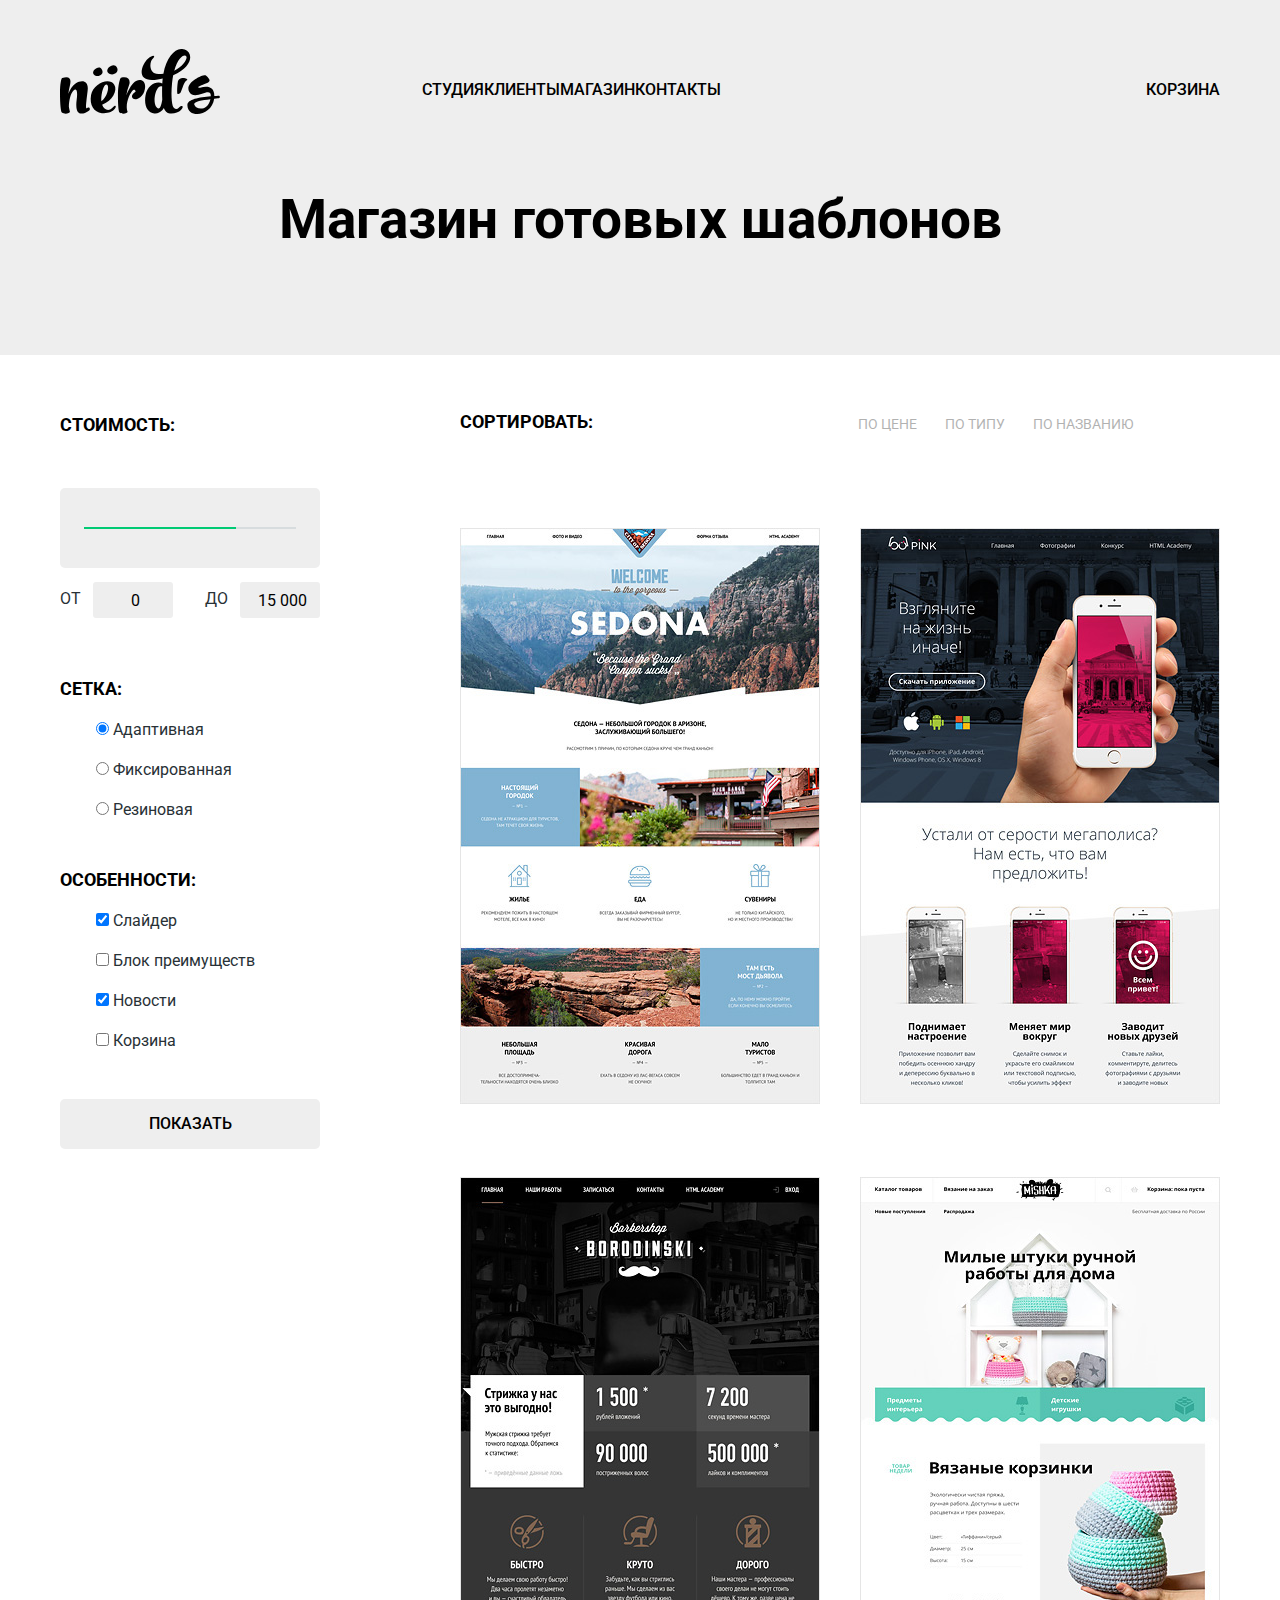
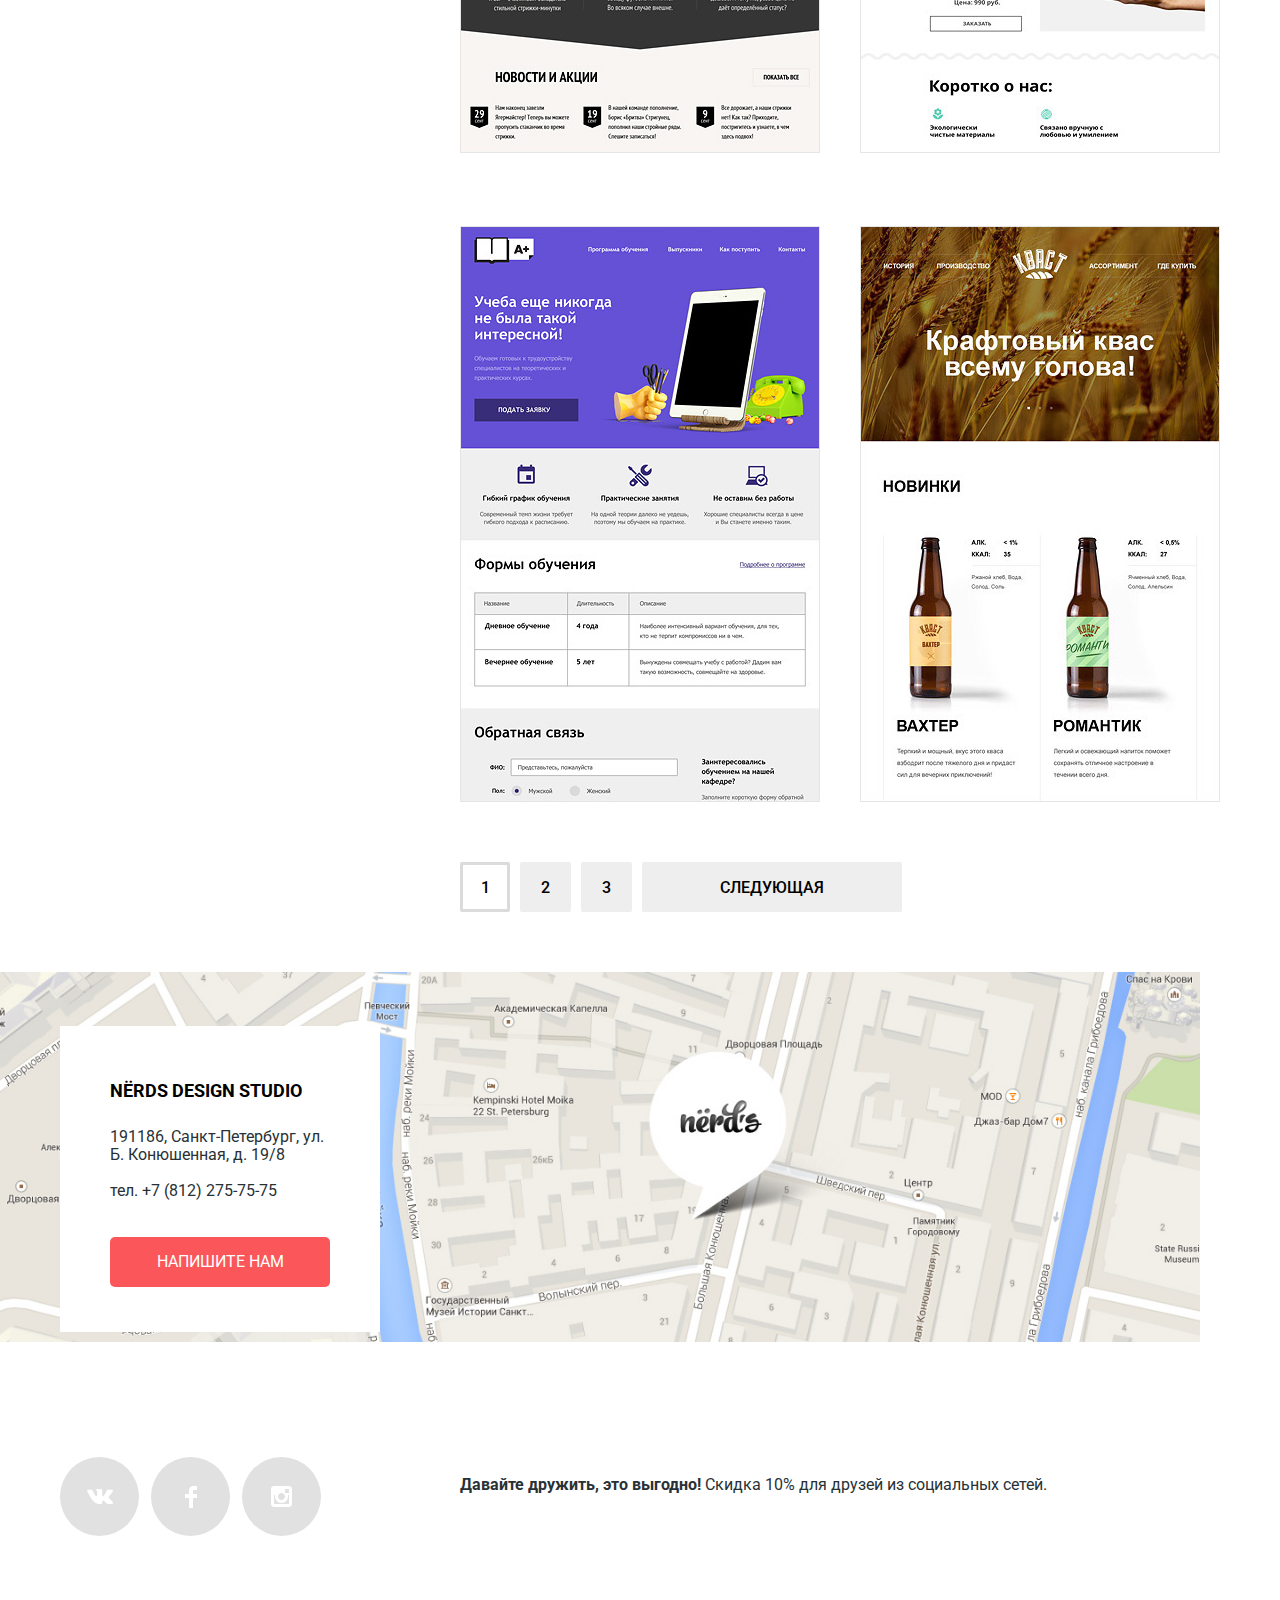
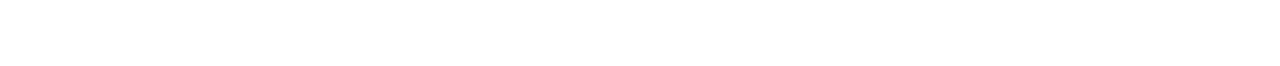
==== commit ac7e2c09: "Личный проект: начинаем оформление декоративных элементов" ====
--- a/catalog.html
+++ b/catalog.html
@@ -25,109 +25,191 @@
     </nav>
   </header>
 
-  <main class="main-catalog content">
-    <h1 class="main-catalog__title"> Магазин готовых шаблонов </h1>
-    <section class="filters">
-      <h2 class="visually-hidden">Опции</h2>
-      <form class="filter" method="get" action="https://echo.htmlacademy.ru">
-        <fieldset class="filter-block">
-          <legend>Сетка:</legend>
-          <ul class="filter-block_list">
-            <li>
-              <input class="layout-group-radio" type="radio" name="layout-group" value="adaptive" id="filter-adaptive"
-                checked>
-              <label for="filter-adaptive">Адаптивная</label>
-            </li>
-            <li>
-              <input class="layout-group-radio" type="radio" name="layout-group" value="fixed" id="filter-fixed">
-              <label for="filter-fixed">Фиксированная</label>
-            </li>
-            <li>
-              <input class="layout-group-radio" type="radio" name="layout-group" value="rubber" id="filter-rubber">
-              <label for="filter-rubber">Резиновая</label>
-            </li>
-          </ul>
-        </fieldset>
-
-        <fieldset class="filter-block">
-          <legend>Особенности:</legend>
-          <ul class="filter-block_list">
-            <li>
-              <input class="checkbox-filter" type="checkbox" name="slider" id="filter-slider" checked>
-              <label for="filter-slider">Слайдер</label>
-            </li>
-            <li>
-              <input class="checkbox-filter" type="checkbox" name="benefits" id="filter-benefits">
-              <label for="filter-benefits">Блок преимуществ</label>
-            </li>
-            <li>
-              <input class="checkbox-filter" type="checkbox" name="news" id="filter-news" checked>
-              <label for="filter-news">Новости</label>
-            </li>
-            <li>
-              <input class="checkbox-filter" type="checkbox" name="cart" id="filter-cart">
-              <label for="filter-cart">Корзина</label>
-            </li>
-          </ul>
-        </fieldset>
-        <button class="main-catalog__button button-style" type="submit">Показать</button>
-      </form>
+  <main>
+    <div class="main-catalog__title">
+      <h1 class="catalog-name"> Магазин готовых шаблонов </h1>
+    </div>
+
+    <div class="filter-list container">
+      <section class="catalog-filter">
+        <h2 class="visually-hidden">Опции</h2>
+        <form class="catalog-form" method="get" action="https://echo.htmlacademy.ru">
+          <fieldset class="catalog-form__price">
+            <legend>Стоимость:</legend>
+            <div class="range-drag">
+              <div class="range-drag--stripe"></div>
+            </div>
+            <p class="range-drag__input">
+              <label for="min-price__input">от</label>
+              <input class="min-price" id="min-price__input" type="text" name="min-price" value="0">
+              <label class="max-price" for="max-price__input">до</label>
+              <input id="max-price__input" type="text" name="max-price" value="15 000">
+            </p>
+          </fieldset>
+          <fieldset class="filter-block__grid">
+            <legend>Сетка:</legend>
+            <ul>
+              <li>
+                <input class="filter-layout__radio" type="radio" name="layout-group" value="adaptive"
+                  id="filter-adaptive" checked>
+                <label for="filter-adaptive">Адаптивная</label>
+              </li>
+              <li>
+                <input class="filter-layout__radio" type="radio" name="layout-group" value="fixed" id="filter-fixed">
+                <label for="filter-fixed">Фиксированная</label>
+              </li>
+              <li>
+                <input class="filter-layout__radio" type="radio" name="layout-group" value="rubber" id="filter-rubber">
+                <label for="filter-rubber">Резиновая</label>
+              </li>
+            </ul>
+          </fieldset>
+
+          <fieldset class="filter-block__features">
+            <legend>Особенности:</legend>
+            <ul>
+              <li>
+                <input class="checkbox-filter" type="checkbox" name="slider" id="filter-slider" checked>
+                <label for="filter-slider">Слайдер</label>
+              </li>
+              <li>
+                <input class="checkbox-filter" type="checkbox" name="benefits" id="filter-benefits">
+                <label for="filter-benefits">Блок преимуществ</label>
+              </li>
+              <li>
+                <input class="checkbox-filter" type="checkbox" name="news" id="filter-news" checked>
+                <label for="filter-news">Новости</label>
+              </li>
+              <li>
+                <input class="checkbox-filter" type="checkbox" name="cart" id="filter-cart">
+                <label for="filter-cart">Корзина</label>
+              </li>
+            </ul>
+          </fieldset>
+          <button class="button-style" type="submit">Показать</button>
+        </form>
+      </section>
+
+      <section class="template-catalog">
+        <h2 class="visually-hidden">Примеры работ</h2>
+        <div class="sorting-bar">
+          <h3 class="sorting-header">Сортировать:</h3>
+          <p class="sorting-options">
+            <a href="#">по цене</a>
+            <a href="#">по типу</a>
+            <a href="#">по названию</a>
+          </p>
+          <p class="sorting-arrows">
+            <a class="sorting-arrow sorting-arrow--down" href="#"><span class="visually-hidden">по убыванию</span></a>
+            <a class="sorting-arrow sorting-arrow--up" href="#"><span class="visually-hidden">по возрастанию</span></a>
+          </p>
+        </div>
+        <ul class="templates-list">
+          <li class="templates-item">
+            <img src="img/sedona.jpg" alt="sedona-image" width="360" height="618">
+            <div class="templates-item__popup">
+              <a class="templates-popup__link" href="#">
+                <h3>Sedona</h3>
+              </a>
+              <p>Информационный сайт для туристов</p>
+              <a class="button-style universal-button" href="#">9 900 РУБ.</a>
+            </div>
+          </li>
+          <li class="templates-item">
+            <img src="img/pink.jpg" alt="pink-image" width="360" height="618">
+            <div class="templates-item__popup">
+              <a class="templates-popup__link" href="#">
+                <h3>Pink APP</h3>
+              </a>
+              <p>Продуктовый лендинг приложения для iOS и Android</p>
+              <a class="button-style universal-button" href="#">9 900 РУБ.</a>
+            </div>
+          </li>
+          <li class="templates-item">
+            <img src="img/barbershop.jpg" alt="borodinski-image" width="360" height="618">
+            <div class="templates-item__popup">
+              <a class="templates-popup__link" href="#">
+                <h3>Barbershop</h3>
+              </a>
+              <p>Сайт салона красоты. Для мужчин, да.</p>
+              <a class="button-style universal-button" href="#">9 900 РУБ.</a>
+            </div>
+          </li>
+          <li class="templates-item">
+            <img src="img/mishka.jpg" alt="mishka-image" width="360" height="618">
+            <div class="templates-item__popup">
+              <a class="templates-popup__link" href="#">
+                <h3>Mishka</h3>
+              </a>
+              <p>Интернет-магазин вязаных игрушек</p>
+              <a class="button-style universal-button" href="#">9 900 РУБ.</a>
+            </div>
+          </li>
+          <li class="templates-item">
+            <img src="img/aplus.jpg" alt="aplus-image" width="360" height="618">
+            <div class="templates-item__popup">
+              <a class="templates-popup__link" href="#">
+                <h3>A plus</h3>
+              </a>
+              <p>Лендинг курсов повышения квалификации</p>
+              <a class="button-style universal-button" href="#">9 900 РУБ.</a>
+            </div>
+          </li>
+          <li class="templates-item">
+            <img src="img/kvast.jpg" alt="kvast-image" width="360" height="618">
+            <div class="templates-item__popup">
+              <a class="templates-popup__link" href="#">
+                <h3>Kvast</h3>
+              </a>
+              <p>Промо-сайт производителя крафтового кваса</p>
+              <a class="button-style universal-button" href="#">9 900 РУБ.</a>
+            </div>
+          </li>
+        </ul>
+
+        <ul class="pagination-list">
+          <li><a class="pagination-item pagination-item__current">1</a></li>
+          <li><a class="pagination-item" href="#">2</a></li>
+          <li><a class="pagination-item" href="#">3</a></li>
+          <li><a class="button-style" href="#">следующая</a></li>
+        </ul>
+
+      </section>
+    </div>
+
+    <section class="location">
+      <h2 class="visually-hidden">Наш адрес</h2>
+      <img class="map-img" width="1440" height="417" src="img/map-image.jpg"
+        alt="Мы находимся по адресу: город Санкт-Петербург, улица Большая Конюшенная, дом 19/8">
+      <iframe
+        src="https://www.google.com/maps/embed?pb=!1m18!1m12!1m3!1d1998.603787253323!2d30.320858716354532!3d59.93871648187622!2m3!1f0!2f0!3f0!3m2!1i1024!2i768!4f13.1!3m3!1m2!1s0x4696310fca145cc1%3A0x42b32648d8238007!2z0JHQvtC70YzRiNCw0Y8g0JrQvtC90Y7RiNC10L3QvdCw0Y8g0YPQuy4sIDE5LzgsINCh0LDQvdC60YIt0J_QtdGC0LXRgNCx0YPRgNCzLCAxOTExODY!5e0!3m2!1sru!2sru!4v1559157044660!5m2!1sru!2sru"
+        height="417" style="border:0" allowfullscreen></iframe>
+      <div class="location-info">
+        <h3 class="visually-hidden">Адрес студии дизайна Nerds</h3>
+        <b>nёrds design studio</b>
+        <p>191186, Санкт-Петербург, ул. Б. Конюшенная, д. 19/8</p>
+        <p>тел. <a class="location-info__tel" href="tel:+78122757575">+7 (812) 275-75-75</a></p>
+        <a class="location-button button-style universal-button" href="#">Напишите нам</a>
+      </div>
     </section>
 
-    <section class="template-catalog__main-catalog template-catalog">
-      <h2 class="visually-hidden">Примеры работ</h2>
-      <ul class="template-catalog__list">
-        <li class="template-catalog__item">
-          <a class="template-catalog__link" href="#">
-            <img src="img/img-sedona.jpg" width="360" height="576" alt="Sedona">
-          </a>
+    <footer class="main-footer container">
+      <ul class="footer-social">
+        <li><a class="footer-social__button" href="#"><img src="img/vk-icon.svg" width="26" height="15"
+              alt="Вконтакте"></a>
         </li>
-        <li class="template-catalog__item">
-          <a class="template-catalog__link" href="#">
-            <img src="img/img-pink.jpg" width="360" height="576" alt="Pink">
-          </a>
+        <li><a class="footer-social__button" href="#"><img src="img/fb-icon.svg" width="12" height="22"
+              alt="Фейсбук"></a>
         </li>
-        <li class="template-catalog__item">
-          <a class="template-catalog__link" href="#">
-            <img src="img/img-barbershop.jpg" width="360" height="576" alt="Borodinski">
-          </a>
-        </li>
-        <li class="template-catalog__item">
-          <a class="template-catalog__link" href="#">
-            <img src="img/img-mishka.jpg" width="360" height="576" alt="Mishka">
-          </a>
-        </li>
-        <li class="template-catalog__item">
-          <a class="template-catalog__link" href="#">
-            <img src="img/img-aplus.jpg" width="360" height="576" alt="A+">
-          </a>
-        </li>
-        <li class="template-catalog__item">
-          <a class="template-catalog__link" href="#">
-            <img src="img/img-kvast.jpg" width="360" height="576" alt="Kvast">
-          </a>
+        <li><a class="footer-social__button" href="#"><img src="img/insta-icon.svg" width="21" height="21"
+              alt="Инстаграм"></a>
         </li>
       </ul>
-    </section>
-
-  </main>
-
-  <footer class="main-footer container">
-    <ul class="footer-social">
-      <li><a class="footer-social__button" href="#"><img src="img/vk-icon.svg" width="80" height="80"
-            alt="Вконтакте"></a>
-      </li>
-      <li><a class="footer-social__button" href="#"><img src="img/fb-icon.svg" width="80" height="80" alt="Фейсбук"></a>
-      </li>
-      <li><a class="footer-social__button" href="#"><img src="img/insta-icon.svg" width="80" height="80"
-            alt="Инстаграм"></a>
-      </li>
-    </ul>
-    <div class="footer-tegline">
-      <p><span>Давайте дружить, это выгодно!</span>
-        Скидка 10% для друзей из социальных сетей.</p>
-    </div>
-  </footer>
+      <div class="footer-tegline">
+        <p><b>Давайте дружить, это выгодно!</b>
+          Скидка 10% для друзей из социальных сетей.</p>
+      </div>
+    </footer>
 </body>
 
 </html>--- a/css/style.css
+++ b/css/style.css
@@ -1,24 +1,104 @@
 body {
+    min-width: 1200px;
     margin: 0;
-    padding: 0;
+    padding-bottom: 50px;
     font-family: "Roboto", "Arial", sans-serif;
-    font-size: 16px;    
-    text-align: left;
+    font-size: 16px;
+    line-height: 24px;
+    font-weight: 400;
+    color: #283136;
     background-color: #ffffff;
 }
 
-html {
-    box-sizing: border-box;
-}
-  
 *,
 *::before,
 *::after {
-     box-sizing: inherit;
-}
-  
+    box-sizing: inherit;
+}
+
 a {
     text-decoration: none;
+}
+
+img {
+    max-width: 100%;
+    height: auto;
+}
+
+.visually-hidden:not(:focus):not(:active), 
+input[type=checkbox].visually-hidden, 
+input[type=radio].visually-hidden {
+    position: absolute;
+    width: 1px;
+    height: 1px;
+    margin: -1px;
+    padding: 0;
+    overflow: hidden;    
+    clip-path: inset(100%);
+    clip: rect(0 0 0 0);
+    white-space: nowrap;
+    border: 0;
+}
+
+.container {
+    width: 1160px;
+    padding-left: 20px;
+    padding-right: 20px;
+    margin: 0 auto;
+}
+
+.button-style {
+    display: inline-block;    
+    box-sizing: border-box;
+    font: inherit;
+    line-height: 18px;
+    text-align: center;
+    color: #ffffff;
+    vertical-align: middle;
+    text-transform: uppercase;
+    cursor: pointer;
+    border: 0;
+    border-radius: 5px;
+}
+
+.button-style:active {    
+    box-shadow: 0 3px rgba(0, 0, 0, 0.1) inset;
+    outline: 0;
+}
+
+.universal-button {
+    background-color: #fb565a;
+}
+
+.universal-button:focus, .universal-button:hover {
+    background-color: #e74246;
+}
+
+.universal-button:active {
+    background-color: #d7373b;
+}
+
+.input-field {
+    font-family: inherit;
+    font-size: 16px;
+    line-height: 18px;
+    color: rgba(68, 68, 68, .5);
+    border: 2px solid #d7dcde;
+    outline: 0;
+}
+
+.input-field:hover {
+    border-color: #b4b9bb;
+}
+
+.input-field:focus {
+    color: #444444;
+    border-color: #000000;
+}
+
+.input-field:invalid {
+    color: #e74246;
+    border-color: #e74246;
 }
 
 .main-header {
@@ -27,8 +107,8 @@
 }
 
 .main-logo {
-    margin-right: 140px;
-    margin-top: 49px;
+    margin-right: 202px;
+    margin-top: -2px;
 }
 
 .main-logo[href]:hover img {
@@ -39,28 +119,32 @@
     opacity: 0.3;
 }
 
-.main-navigation {
+.main-navigation, 
+.site-navigation {    
     display: flex;
+}
+
+.main-navigation {    
+    align-items: center;
     line-height: 30px;
     font-weight: 500;
     color: #000000;
 }
 
-.site-navigation {
-    display: flex;
+.site-navigation {    
+    flex-wrap: wrap;
     width: 540px;
-    margin: 0;
     padding: 0;
     list-style: none;
-}
-
-.cart, 
-.site-navigation {
+    margin: 4px 0 0;
+}
+
+.cart {
     margin-top: 4px;
 }
 
-.site-navigation li:not(:last-child) {
-    margin-right: 46px;
+.cart li:not(:last-child) {
+    margin-right: 46px;;
 }
 
 .cart {
@@ -74,53 +158,181 @@
     left: 1px;
     top: 16px;    
     width: 15px;
-    height: 15px;  
-    background-image: url("../img/cart-icon.svg");
-    background-position: 0px 0px;
-}
-
-.site-navigation a,
-.cart {
+    height: 15px;
+    background-image: url(../img/cart-icon.svg);
+    background-position: 0 0;
+}
+
+.cart, 
+.site-navigation a {    
+    box-sizing: border-box;
     padding-top: 9px;
     padding-bottom: 9px;
-}
-
-.cart,
-.site-navigation a {
     text-transform: uppercase;
     color: #000000;
 }
 
+.cart:focus, 
 .cart:hover, 
-.site-navigation a:hover {
+.site-navigation a:focus, 
+.site-navigation a:hover, 
+.templates-popup__link:focus h3, 
+.templates-popup__link:hover h3 {
     color: #fb565a;
 }
 
 .cart:active, 
 .site-navigation a:active {
-    color: rgba(0, 0, 0, 0.3);
-}
-
-/*--*/
-
-.offer {
-    margin-bottom: 123px;
-    padding-left: 20px;
-    padding-right: 20px;
-}
-  
-
-.offer-list {
+    color: rgba(0, 0, 0, 0.3)
+}
+
+.cart:not([href]), 
+.site-navigation a:not([href]) {
+    border-bottom: 2px solid #fb565a;
+}
+
+.slider {
+    position: relative;
+    margin-bottom: 80px;
+    background-color: #eeeeee;
+}
+
+.switch-container {
+    position: absolute;
+    left: 50%;
+    bottom: 87px;    
     display: flex;
-    justify-content: space-between;  
-    margin:0;
+    width: 120px;
+    margin-left: -52px;
+}
+
+.slider-switch, 
+.slider-switch::before {
+    width: 18px;
+    height: 18px;
+    border-radius: 50%;
+}
+
+.slider-switch {
+    display: block;
+    margin-right: 1px;
+    padding: 8px;
+    cursor: pointer;
+    position: relative;
+}
+
+.slider-switch::before {
+    position: absolute;
+    top: 8px;
+    left: 8px;    
+    background: #ffffff;
+}
+
+.slider-control:nth-of-type(1):focus~.switch-container 
+.slider-switch:nth-child(1)::before, 
+.slider-control:nth-of-type(2):focus~.switch-container 
+.slider-switch:nth-child(2)::before, 
+.slider-control:nth-of-type(3):focus~.switch-container 
+.slider-switch:nth-child(3)::before {    
+    box-shadow: inset 0 0 0 2px #68bbff;
+}
+
+.slider-control:nth-of-type(1):checked~.switch-container 
+.slider-switch:nth-child(1)::after, 
+.slider-control:nth-of-type(2):checked~.switch-container 
+.slider-switch:nth-child(2)::after, 
+.slider-control:nth-of-type(3):checked~.switch-container 
+.slider-switch:nth-child(3)::after {
+    position: absolute;
+    top: 13px;
+    left: 13px;    
+    width: 4px;
+    height: 4px;
+    border: 2px solid #c1c1c1;
+    border-radius: 50%;
+}
+
+.slider-list {
+    margin: 0;
     padding: 0;
-    padding-bottom: 30px;
-    border-bottom: 2px solid #eeeeee;  
-    list-style: none;    
-}
-
-.offer-item {    
+    list-style: none;
+}
+
+.slider-item {
+    display: none;
+    width: 1160px;
+    margin-right: 20px;
+    padding: 68px 0 80px;    
+    flex-shrink: 0;
+}
+
+.slider-item h3 {
+    max-width: 600px;
+    margin: 0 0 27px;
+    font-size: 55px;
+    line-height: 55px;
+    font-weight: 500;
+    color: #000000;
+}
+
+.slider-item p {
+    max-width: 430px;
+    margin: 0 0 38px;
+}
+
+.slider-item__button {
+    display: block;
+    width: 240px;
+    padding: 17px 0;
+    font-size: 16px;
+    line-height: 16px;
+    text-decoration: none;
+    border-radius: 3px;
+}
+
+.offer-item .button-style:active, 
+.slider-item__button:active {
+    color: rgba(255, 255, 255, .3);
+}
+
+.slider-item:nth-child(1) {
+    background-image: url(../img/slide1.png);
+    background-repeat: no-repeat;
+    background-position: 93% 8px;
+}
+
+.slider-item:nth-child(2), 
+.slider-item:nth-child(3) {
+    background-image: url(../img/slide2.png);
+    background-repeat: no-repeat;
+    background-position: 100% 0;
+}
+
+.slider-item:nth-child(3) {
+    background-image: url(../img/slide3.png);
+    background-position: 100% 20px;
+}
+
+.slider-control:nth-of-type(1):checked~.slider-list 
+.slider-item:nth-child(1), 
+.slider-control:nth-of-type(2):checked~.slider-list 
+.slider-item:nth-child(2), 
+.slider-control:nth-of-type(3):checked~.slider-list 
+.slider-item:nth-child(3) {
+    display: block
+}
+
+.offer-list {    
+    display: flex;    
+    flex-wrap: wrap;
+    margin: 0;
+    padding: 0 0 30px;
+    border-bottom: 2px solid #eeeeee;
+    list-style: none;
+}
+
+.offer-item {
+    position: relative;
     width: 300px;
     margin-right: 100px;
     margin-bottom: 50px;
@@ -130,226 +342,796 @@
 .offer-item::before {
     position: absolute;
     left: 0;
-    top: 0;        
+    top: 0;    
     display: block;
     width: 300px;
-    height: 146px; 
+    height: 146px;
 }
 
 .offer-item:nth-child(3n) {
     margin-right: 0;
 }
 
+.info h3, 
 .offer-item h3 {
-    margin-bottom: 10px;    
+    text-transform: uppercase;
+    color: #000000;
+}
+
+.offer-item h3 {
+    margin-bottom: 10px;
     font-size: 24px;
     line-height: 30px;
-    text-transform: uppercase;
-    color: #000000;
-  }
-
-.offer-style {
-    width: 300px;
-    height:146px;
-    background-position: 0 0;
-    background-repeat: no-repeat;
-}
-
-.offer-sites {
-    background: #fb565a url("../img/illustration-1.jpg");
-}
-
-.offer-apps {
-    background: #00ca74 url("../img/illustration-2.jpg");
-}
-
-.offer-presentations {
-    background: #efc849 url("../img/illustration-3.jpg");
-}
-
-.offer-button {
-    text-transform: uppercase;
-    color:#ffffff; 
-    width: 160px;
-    height: 50px;    
-}
-
-.offer-item .offer-button {
-    padding: 16px 40px; 
-}
-    
-.offer__button--red {     
-    background-color: #fb565a;
-}
-  
-.offer__button--red:hover {
-    background-color: #e74246;
-}
-  
-.offer__button--red:active {
-    color: rgba(255, 255, 255, 0.3);  
-    background-color: #d7373b;
-}
-  
-.offer__button--green {  
-    width: 160px;
-    height: 50px;     
-    background-color: #00ca74;  
-}
-  
-.offer__button--green:hover {
+}
+
+.offer-item p {
+    width: 250px;
+    margin-bottom: 34px;
+}
+
+.offer-item 
+.button-style {
+    padding: 16px 40px;
+}
+
+.offer-sites::before {
+    background: #fb565a url(../img/offer-sites.jpg) no-repeat 0 0;
+}
+
+.offer-apps::before {
+    background: #00ca74 url(../img/offer-apps.jpg) no-repeat 0 0;
+}
+
+.offer-apps 
+.button-style {
+    background-color: #00ca74;
+}
+
+.offer-apps 
+.button-style:hover {
     background-color: #00bc6c;
 }
-  
-.offer__button--green:active {
-    color: rgba(255, 255, 255, 0.3);  
+
+.offer-apps 
+.button-style:active {
     background-color: #00aa62;
 }
-  
-.offer__button--yellow {     
+
+.offer-presentations::before {
+    background: #efc849 url(../img/offer-presentation.jpg) no-repeat 0 0;
+}
+
+.offer-presentations 
+.button-style {
     background-color: #efc84a;
 }
-  
-.offer__button--yellow:hover {
+
+.offer-presentations 
+.button-style:hover {
     background-color: #eab534;
 }
-  
-.offer__button--yellow:active {
-    color: rgba(255, 255, 255, 0.3);  
+
+.offer-presentations 
+.button-style:active {
     background-color: #e5a722;
 }
 
-/*--*/
-
-.filter fieldset {
+.info {    
+    display: flex;    
+    justify-content: space-between;
+    padding-top: 38px;
+    margin-bottom: 72px;
+}
+
+.info-column--left {
+    width: 665px;
+}
+
+.info h3 {
     margin: 0;
     padding: 0;
-}
-
-.filter ul {
+    font-size: 16px;
+    line-height: 24px;
+    font-weight: 700;
+}
+
+.info 
+.info-about {
+    margin-top: 35px;
+    margin-bottom: 33px;
+    font-size: 45px;
+    line-height: 45px;
+    font-weight: 500;
+    text-transform: inherit;
+}
+
+.info-principles {
+    margin-bottom: 39px;
+}
+
+.info-order__list {
+    padding: 24px 0 0 37px;
+    margin: 0;
+    list-style: none;
+}
+
+.info-order__list li {
+    position: relative;
+    margin-bottom: 24px
+}
+
+.info-order__list li:last-child {
+    margin-bottom: 0;
+}
+
+.info-order__list li::before {
+    position: absolute;
+    top: 50%;
+    left: -36px;    
+    display: block;
+    width: 25px;
+    height: 2px;
+    background-color: #fb565a;
+}
+
+.info-column--right {
+    width: 360px;
+}
+
+.info-column--right h3 {
+    margin: 0 0 50px;
+    padding-right: 14px;
+    text-align: right;
+}
+
+.info-logo {
+    margin-bottom: 30px;
+}
+
+.info-numbers {
+    width: 360px;
+    border-spacing: 0;
+}
+
+.info-percent {
+    padding-right: 19px;
+    padding-bottom: 20px;
+    font-size: 45px;
+    font-weight: 700;
+    text-align: left;
+    color: #000000;
+}
+
+.info-percent sup {
+    font-size: 28px;
+}
+
+.info-numbers__criteria {
+    padding-top: 10px;
+    line-height: 18px;
+    font-weight: 400;
+    text-align: left;
+    vertical-align: middle;
+}
+
+.projects {
+    margin-bottom: 80px;
+}
+
+.projects-list, 
+.projects-list li {    
+    display: flex;
+}
+
+.projects-list {    
+    flex-wrap: wrap;
+    margin: 0;
+    padding: 46px 0 24px;
+    list-style: none;
+    border-top: 2px solid #eeeeee;
+    border-bottom: 2px solid #eeeeee;
+}
+
+.projects-list li {
+    position: relative;   
+    justify-content: center;    
+    align-items: center;
+    width: 260px;
+    margin-right: 40px;
+    margin-bottom: 20px;
+    text-align: center;
+}
+
+.projects-list li:nth-child(4n) {
+    margin-right: 0;
+}
+
+.projects-list li:not(:nth-child(4n))::after {
+    position: absolute;
+    top: 50%;
+    right: -20px;    
+    width: 2px;
+    height: 52px;
+    margin-top: -27px;
+    background-color: #eeeeee;
+}
+
+.projects-list img {
+    display: block;
+    opacity: 0.2;
+}
+
+.projects-list img:hover {
+    opacity: 1;
+}
+
+.projects-list img:active {
+    opacity: 0.1;
+}
+
+.main-catalog__title {
+    padding-top: 68px;
+    padding-bottom: 108px;
+    margin-bottom: 55px;
+    background-color: #eeeeee;
+}
+
+.catalog-name {
+    margin: 0;
+    font-size: 55px;
+    line-height: 55px;
+    color: #000000;
+    text-align: center;
+}
+
+.filter-list {    
+    display: flex;    
+    justify-content: space-between;
+}
+
+.template-catalog {
+    width: 760px;
+}
+
+.catalog-form ul, 
+.catalog-filter {
+    line-height: 20px;
+}
+
+.catalog-filter fieldset {
+    border: 0;
+}
+
+.catalog-filter legend {
+    font-size: 18px;
+    font-weight: 700;
+    line-height: 30px;
+    text-transform: uppercase;
+    color: #000000;
+}
+
+.catalog-filter 
+.button-style {
+    width: 260px;
+    height: 50px;
+    color: #000000;
+    background-color: #eeeeee;
+}
+
+.pagination-list 
+.button-style, 
+.catalog-filter 
+.button-style {
+    font: inherit;
+    font-size: 16px;
+    line-height: 18px;
+    text-transform: uppercase;
+    font-weight: 500;
+}
+
+.pagination-list 
+.button-style:hover, 
+.catalog-filter 
+.button-style:hover {
+    background-color: #dfdfdf;
+}
+
+.pagination-list 
+.button-style:active, 
+.catalog-filter 
+.button-style:active {
+    color: rgba(0, 0, 0, .3);
+    background-color: #d5d5d5;
+}
+
+.catalog-form fieldset {
+    display: block;
     margin: 0;
     padding: 0;
+}
+
+.catalog-form ul {
+    margin: 0;
+    padding: 0;
+    font-size: 16px;
     list-style: none;
 }
 
-.filter-grid label {
+.catalog-form li {
+    margin-bottom: 20px;
+    padding-left: 36px;
+}
+
+.catalog-form li:last-child {
+    margin-bottom: 0;
+}
+
+.catalog-form 
+.catalog-form__price {
+    margin-bottom: 56px;
+}
+
+.catalog-form__price legend {
+    margin-bottom: 48px;
+}
+
+.range-drag {    
+    display: flex;    
+    justify-content: center;
+    align-items: center;
+    width: 260px;
+    height: 80px;
+    margin-bottom: 14px;
+    border-radius: 5px;
+    background-color: #eeeeee;
+}
+
+.range-drag--stripe {
+    position: relative;    
+    box-sizing: border-box;
+    width: 212px;
+    height: 2px;
+    background-color: #00ca74;
+    border-right: 60px solid #d7dcde;
+}
+
+.range-drag--stripe::after, 
+.range-drag--stripe::before {
+    position: absolute;    
+    width: 4px;
+    height: 4px;
+    background-color: #ababab;
+    border: 8px solid #fff;
+    border-radius: 50%;
+    -webkit-box-shadow: 0 2px #cccdcd;
+    box-shadow: 0 2px #cccdcd;
+}
+
+.range-drag--stripe::before {
+    left: -5px;
+    top: -10px;
+}
+
+.range-drag--stripe::after {
+    right: -5px;
+    top: -10px;
+}
+
+.range-drag__input {    
+    display: flex;    
+    align-items: center;
+    width: 260px;
+    margin: 0;
+}
+
+.range-drag__input label {
+    margin-bottom: 2px;
+    margin-right: 12px;
+    font-size: 16px;
+    line-height: 22px;
+    text-transform: uppercase;
+}
+
+.range-drag__input input {
+    -webkit-box-sizing: border-box;
+    box-sizing: border-box;
+    width: 80px;
+    height: 36px;
+    padding: 7px 0 7px 5px;
+    font: inherit;
+    font-size: 16px;
+    line-height: 22px;
+    text-align: center;
+    background-color: #eeeeee;
+    border: 0;
+    border-radius: 3px;
+}
+
+.range-drag__input 
+.min-price {
+    margin-right: auto;
+}
+
+.catalog-form 
+.filter-block__grid {
+    margin-bottom: 45px;
+}
+
+.filter-block__features legend, 
+.filter-block__grid legend {
+    margin-bottom: 16px
+}
+
+.filter-block__features label, 
+.filter-block__grid label {
+    position: relative;
     cursor: pointer;
 }
 
-.filter-grid label::before {
-    border: 4px solid #000000;
+.filter-block__grid label::before {
+    position: absolute;
+    left: -35px;
+    top: -3px;    
+    width: 17px;
+    height: 17px;
+    border: 4px solid #000;
     border-radius: 50%;
     opacity: 0.4;
 }
 
-.layout-group-radio:checked+label::after {
-    background-color: #000000;
+.filter-layout__radio:checked+label::after {
+    position: absolute;
+    left: -27px;
+    top: 5px;    
+    width: 9px;
+    height: 9px;
+    background-color: #000;
     border-radius: 50%;
     opacity: 0.4;
 }
 
-.layout-group-radio:focus+label::before, 
-.layout-group-radio:focus+label::after, 
-.layout-group-radio:not(:disabled):hover+label::before, 
-.layout-group-radio:not(:disabled):hover+label::after {
+.checkbox-filter:focus+label::before, 
+.checkbox-filter:not(:disabled):hover+label::before, 
+.filter-layout__radio:focus+label::after, 
+.filter-layout__radio:focus+label::before, 
+.filter-layout__radio:not(:disabled):hover+label::after, 
+.filter-layout__radio:not(:disabled):hover+label::before {
     opacity: 1;
 }
 
-.layout-group-radio:disabled+label {
+.checkbox-filter:disabled+label, 
+.filter-layout__radio:disabled+label {
     opacity: 0.3;
-}
-
-.filter-features label {
-    cursor: pointer;
-}
-
-.checkbox-filter:not(:disabled):hover+label::before, 
-.checkbox-filter:focus+label::before {
-    opacity: 1;
-}
-
-.checkbox-filter:disabled+label {
-    opacity: 0.3;
+    cursor: default;
+}
+
+.catalog-form 
+.filter-block__features {
+    margin-bottom: 48px;
+}
+
+.checkbox-filter+label::before {
+    position: absolute;
+    top: -2px;
+    left: -35px;
+    width: 28px;
+    height: 25px;
+    background: url(../img/checkbox-off.svg) no-repeat;
+    opacity: 0.4;
 }
 
 .checkbox-filter:checked+label::before {
-    background-image: url("../img/checkbox-on.svg");
-    background-repeat: no-repeat;
-}
-
-.checkbox-filter:disabled+label, 
-.layout-group-radio:disabled+label {
-    cursor: default;
-}
-
-/*--*/
-
-.template-catalog__list {    
+    background: url(../img/checkbox-on.svg) no-repeat;
+}
+
+.sorting-bar, 
+.templates-list {    
     display: flex;    
     justify-content: space-between;
+}
+
+.templates-list {    
+    flex-wrap: wrap;
     width: 760px;
     padding: 0;
-    margin-bottom: 28px;    
     list-style: none;
-}
-
-.template-catalog {
-    width: 760px;
-    min-height: 1914px;  
+    margin-bottom: 28px;
+}
+
+.sorting-bar {    
+    align-items: flex-start;
+    margin-bottom: 52px;
+}
+
+.sorting-header {
+    margin: 3px 0 0;
     font-size: 18px;
-    font-weight: bold;
-}
-
-.template-catalog__item {
+    line-height: 18px;
+    text-transform: uppercase;
+    color: #000000;
+}
+
+.sorting-options {
+    max-width: 500px;
+    padding-top: 1px;
+    margin: 0 0 0 auto;
+}
+
+.sorting-options a:not(.sorting-arrow) {
+    margin-right: 24px;
+}
+
+.sorting-arrows a, 
+.sorting-options a {
+    display: inline-block;
+    font-size: 14px;
+    line-height: 18px;
+    text-transform: uppercase;
+    color: #000000;
+    vertical-align: middle;
+    opacity: 0.3;
+}
+
+.sorting-arrows a:focus, 
+.sorting-arrows a:hover, 
+.sorting-options a:focus, 
+.sorting-options a:hover {
+    opacity: 0.6;
+}
+
+.sorting-arrows a:active, 
+.sorting-options a:active {
+    opacity: 1;
+}
+
+.sorting-arrows {
+    margin: 0;
+}
+
+.sorting-arrow {
+    position: relative;
+    display: inline-block;
+    width: 25px;
+    height: 15px;
+    margin-bottom: 2px;
+    vertical-align: middle;
+}
+
+.sorting-arrow::before {
+    position: absolute;
+    top: 5px;
+    right: 0;    
+    border: 6px solid #000;
+    border-top-width: 10px;
+    border-bottom-width: 0;
+    border-left-color: transparent;
+    border-right-color: transparent;
+}
+
+.sorting-arrow--down {
+    margin-left: 8px;
+}
+
+.sorting-arrow--up::before {    
+    transform: rotate(180deg);
+}
+
+.templates-item {
+    position: relative;
+    margin-bottom: 32px;
+    padding-top: 41px;
+    overflow: hidden;
+}
+
+.templates-item::before {
+    position: absolute;
+    top: 1px;
+    left: 0;    
     width: 360px;
-    margin-bottom: 33px;
-    margin-right: 40px;  
-    font-size: 14px;
-    font-weight: normal;    
-    min-height: 576px;
-}
-
-.template-catalog__list {
+    height: 41px;
+    background-color: #4d4d4d;
+    border-top-left-radius: 5px;
+    border-top-right-radius: 5px;
+    opacity: 0.12;
+}
+
+.templates-item::after {
+    position: absolute;
+    top: 14px;
+    left: 16px;    
+    width: 14px;
+    height: 14px;
+    background-color: #ffffff;
+    border-radius: 50%;    
+    box-shadow: 46px 0 0 0 #ffffff, 23px 0 0 0 #ffffff;
+}
+
+.templates-item img {
+    display: block;
+}
+
+.templates-item__popup {
+    position: absolute;
+    bottom: 0;
+    left: 0;
+    width: 360px;
+    max-height: 545px;
+    padding-top: 27px;
+    overflow: auto;
+    background-color: #eeeeee;
+    opacity: 0;    
+}
+
+.templates-item:focus-within 
+.templates-item__popup {
+    opacity: 1;
+}
+
+.templates-item:hover 
+.templates-item__popup, 
+.templates-item:hover::before {
+    opacity: 1;
+}
+
+.templates-item__popup h3 {
+    margin-top: 0;
+    margin-bottom: 15px;
+    font-size: 18px;
+    line-height: 30px;
+    text-align: center;
+    font-weight: 700;
+    color: #000000;
+    text-transform: uppercase;
+}
+
+.templates-popup__link:active h3 {
+    color: #000000;
+    opacity: 0.3;
+}
+
+.templates-item__popup p {
+    width: 200px;
+    margin: 0 auto 30px;
+    text-align: center;
+    color: #666;
+    line-height: 18px;
+}
+
+.templates-item__popup .button-style {
+    display: block;
+    width: 200px;
+    height: 50px;
+    padding-top: 17px;
+    margin-left: auto;
+    margin-right: auto;
+    margin-bottom: 43px;
+}
+
+.pagination-list {    
+    display: flex;    
+    justify-content: flex-start;    
+    flex-wrap: wrap;
+    margin: 0;
+    padding: 0 0 60px;
+    list-style: none;
+}
+
+.pagination-item {
+    display: block;    
+    box-sizing: border-box;
+    min-width: 50px;
+    height: 50px;
+    margin-right: 10px;
+    padding: 17px 21px 21px;
+    font-size: 16px;
+    line-height: 18px;
+    font-weight: 500;
+    color: #000000;
+    vertical-align: middle;
+    text-align: center;
+    background-color: #eee;
+    border-radius: 2px;
+}
+
+.pagination-item:focus, 
+.pagination-item:hover {
+    background-color: #dfdfdf;
+}
+
+.pagination-item:active {
+    color: rgba(0, 0, 0, .3);
+    background-color: #d5d5d5;
+        box-shadow: 0 3px rgba(0, 0, 0, .1) inset;
+}
+
+.pagination-item.pagination-item__current {
+    padding: 14px 16px 18px;
+    background-color: #ffffff;
+    border: 3px solid #dbdbdb;
+}
+
+.pagination-list 
+.button-style {
+    width: 260px;
+    height: 50px;
+    padding-top: 17px;
+    margin-right: 11px;
+    color: #000000;
+    text-align: center;
+    background-color: #eee;
+    border-radius: 2px;
+}
+
+.location {
+    position: relative;
+}
+
+.location iframe {
+    width: 100%;
+    border: 0;
+}
+
+.map-img {
+    position: absolute;
+    top: 0;
+    left: 50%;
+    z-index: -1;
+    margin-left: -720px;
+}
+
+.location-info {
+    position: absolute;
+    top: 54px;
+    left: 50%;
+    width: 220px;
+    margin-left: -580px;
+    padding: 50px 50px 45px;
+    background-color: #ffffff;
+}
+
+.location-info b {
+    display: block;
+    margin-bottom: 22px;
+    font-size: 18px;
+    line-height: 30px;
+    text-transform: uppercase;
+    font-weight: 700;
+    color: #000000;
+}
+
+.location-info p {
+    margin: 0 0 18px;
+    font-size: 16px;
+    line-height: 18px;
+}
+
+.location-info__tel {
+    text-decoration: none;
+    color: #283136;
+}
+
+.location-button {
+    width: 220px;
+    height: 50px;
+    padding: 16px 40px;
+    margin-top: 19px;
+}
+
+.footer-social, .main-footer {    
     display: flex;
-    flex-wrap: wrap;  
+}
+
+.main-footer {
+    margin-bottom: 70px;
+    margin-top: 61px;
+}
+
+.footer-social {    
+    flex-wrap: wrap;
+    width: 261px;
     padding: 0;
-    margin-bottom: 60px;  
+    margin: 0 139px 0 0;
     list-style: none;
-}
-
-.template-catalog__item:nth-child(2n) {
-    margin-right: 0;
-}
-
-/*--*/
-
-.main-footer {
-    display: flex;
-    margin-bottom: 70px;
-    margin-top: 61px;  
-}
-
-.footer-social {
-    display: flex;
-    flex-wrap: wrap;
-    justify-content: space-between;  
-    width: 261px;
-    margin: 0;
-    padding: 0;
-    margin-right: 139px;
-    list-style: none;
-}
-
-.footer-social__button {
-    display: flex;
-    justify-content: center;  
-    width: 80px;
-    height: 80px;
-    list-style: none;
-    text-align: center;
-    align-items: center;  
-    background-color: #e1e1e1;
-    border-radius: 60px;
 }
 
 .footer-social li {
@@ -360,35 +1142,142 @@
     margin-right: 12px;
 }
 
-.footer-social__button:hover, 
-.footer-social__button:focus {
+.footer-social__button {    
+    display: flex;    
+    justify-content: center;    
+    align-items: center;
+    width: 79px;
+    height: 79px;
+    background-color: #e1e1e1;
+    border-radius: 50%;
+}
+
+.footer-social__button:focus, 
+.footer-social__button:hover {
     background-color: #e74246;
 }
 
 .footer-social__button:active {
-    background-color: #d7373b;
-}
-
-.footer-social__button img {
+    background-color: #d7373b;    
+    box-shadow: 0 3px rgba(0, 0, 0, .1) inset;
+}
+
+.footer-social__button:active img {
     opacity: 0.3;
 }
 
-.footer-tegline {
+.footer-discount {
     max-width: 650px;
-    margin: 0;
-    margin-top: 7px;  
+    margin: 7px 0 0;
     color: #444444;
     line-height: 22px;
 }
 
-.footer-tegline span {
+.footer-discount b {
+    display: block;
+    margin-bottom: 10px;
     font-size: 36px;
     line-height: 36px;
-    color: #000000;
-    font-weight: bold;
-}
-
-.popup-letter {
-    display: none;
-}
- 
+    font-weight: 700;
+    color: #000000;
+}
+
+.appontment-form {
+    position: fixed;
+    left: 50%;
+    top: 25%;
+    display: none;    
+    box-sizing: border-box;
+    width: 960px;
+    margin-left: -480px;
+    padding: 66px 100px 85px;
+    background-color: #ffffff;    
+    box-shadow: 0 15px 30px -5px #000101;
+}
+
+
+.appontment-form h2 {
+    margin-top: 0;
+    margin-bottom: 38px;
+    font-size: 45px;
+    line-height: 45px;
+    color: #000000;
+}
+
+.appontment-form label {
+    font-size: 16px;
+    font-weight: 700;
+    color: #000000;
+}
+
+.appontment-form__container {    
+    display: flex;
+    margin-bottom: 31px;
+}
+
+.appointment-field, 
+.appointment-letter {    
+    box-sizing: border-box;
+}
+
+.appointment-field {
+    height: 50px;
+    margin-right: 40px;
+    width: 360px;
+    padding: 13px 13px 17px;
+    margin-top: 7px;
+}
+
+.appointment-letter {
+    width: 100%;
+    resize: vertical;
+    padding: 10px 13px 13px;
+    margin-top: 5px;
+    margin-bottom: 41px;
+}
+
+.appointment-button {
+    width: 260px;
+    height: 50px;
+    padding: 16px 20px;
+}
+
+.form-button__close {
+    position: absolute;
+    top: 78px;
+    right: 89px;
+    width: 22px;
+    height: 22px;
+    background: 0 0;
+    border: 0;
+    opacity: 0.3
+}
+
+.form-button__close::after, 
+.form-button__close::before {
+    position: absolute;
+    right: 0;
+    top: 10px;    
+    width: 27px;
+    height: 4px;
+    margin-right: -2px;
+    background-color: #e74246;
+}
+
+.form-button__close::before {    
+    transform: rotate(45deg);
+}
+
+.form-button__close::after {
+        transform: rotate(-45deg);
+}
+
+.form-button__close:focus, 
+.form-button__close:hover {
+    opacity: 1;
+}
+
+.form-button__close:active {
+    opacity: 0.1;
+}
+
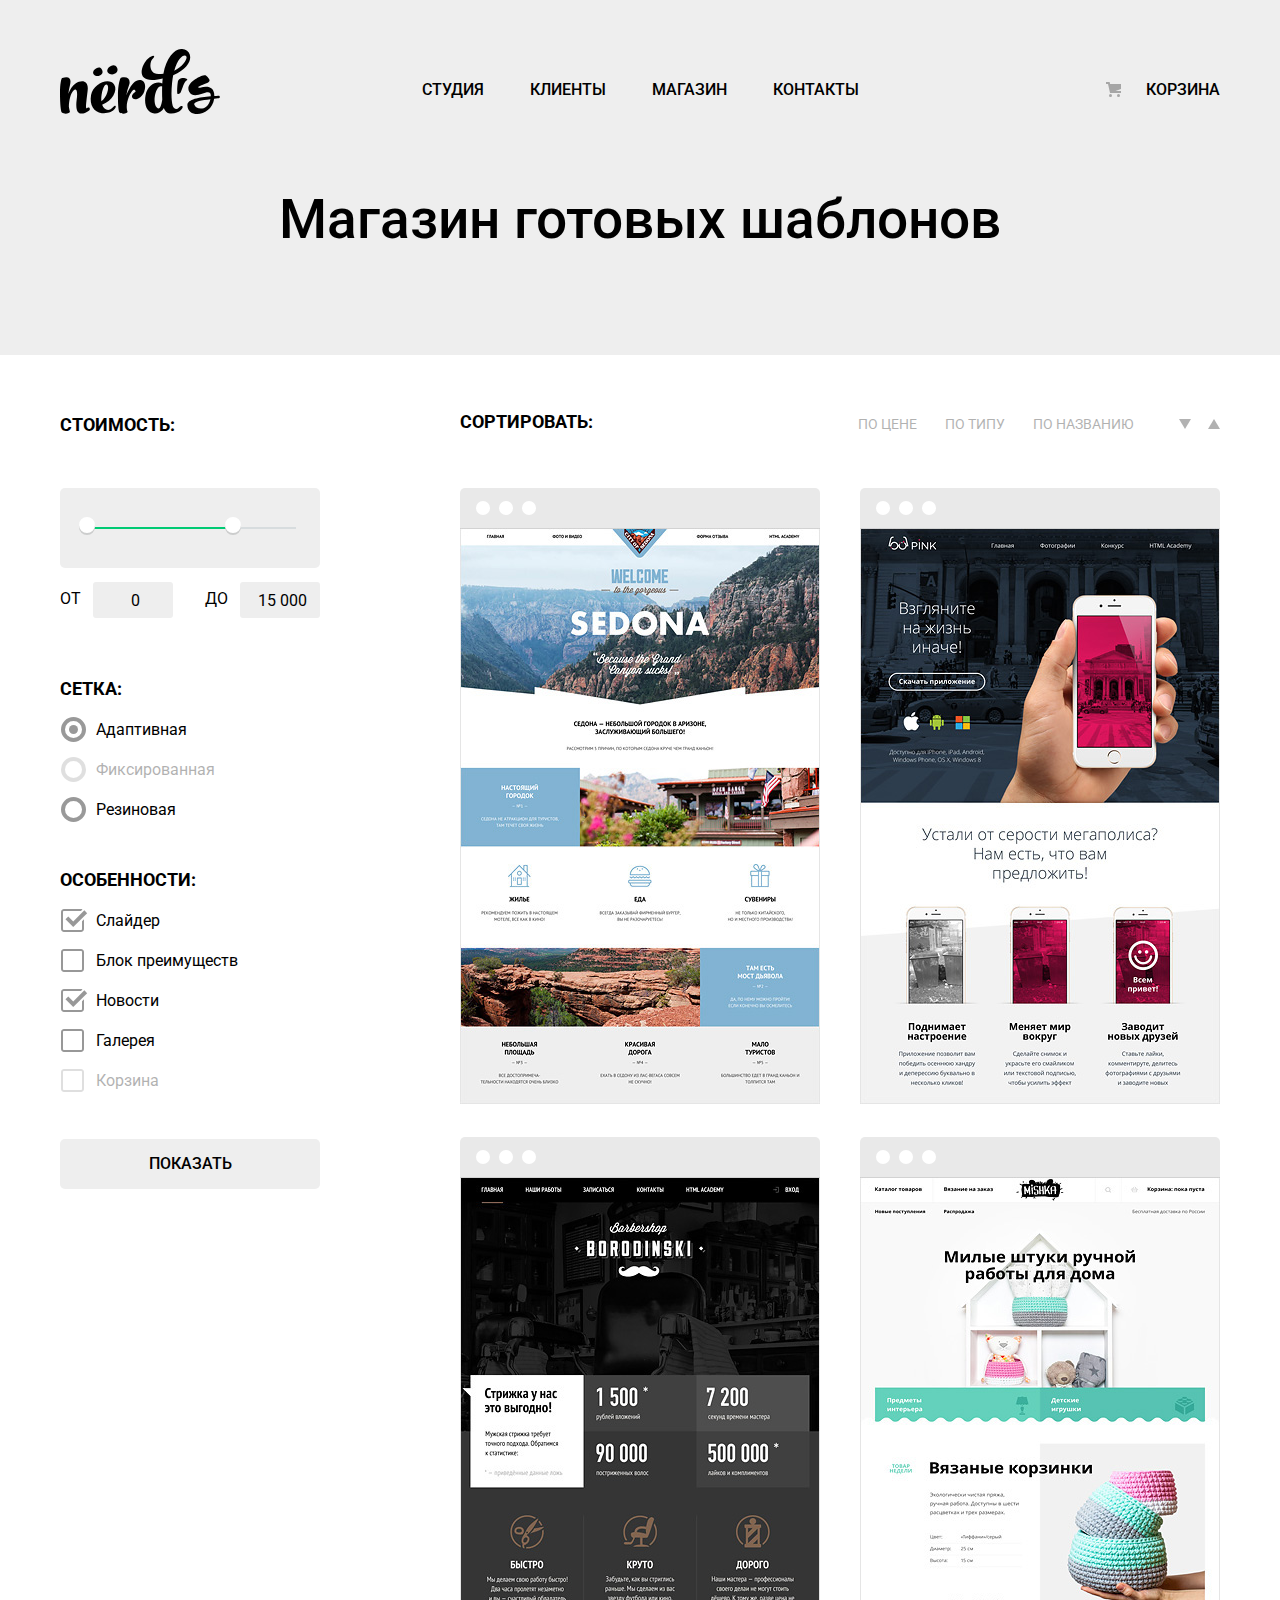
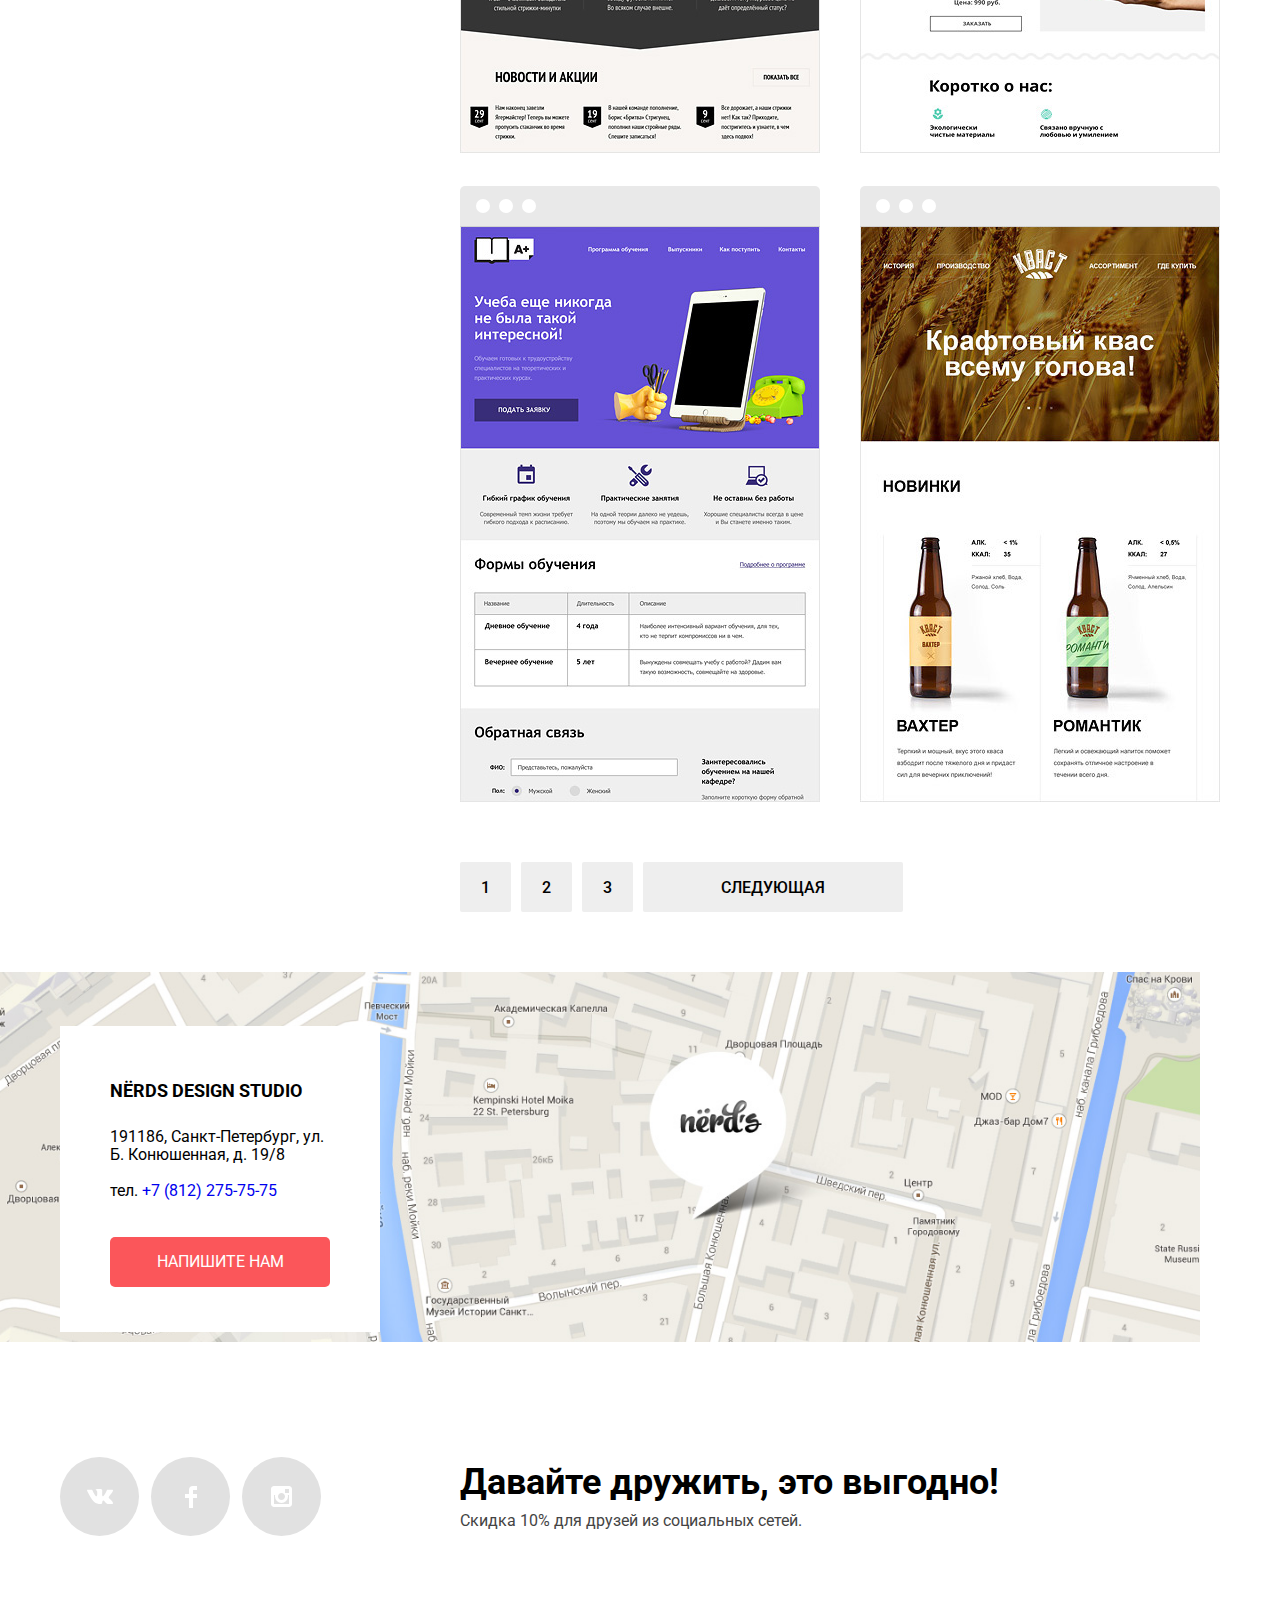
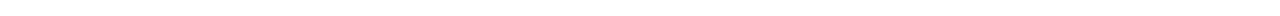
==== commit dd48c09e: "Защита" ====
--- a/catalog.html
+++ b/catalog.html
@@ -3,8 +3,9 @@
 
 <head>
   <meta charset="utf-8">
-  <title>HTML Academy: Нёрдс</title>
-  <link href="https://fonts.googleapis.com/css?family=Roboto:400,700&display=swap&subset=cyrillic" rel="stylesheet">
+  <title>Нёрдс-каталог</title>
+  <link href="https://fonts.googleapis.com/css?family=Roboto:400,500,700&display=swap&subset=cyrillic,cyrillic-ext"
+    rel="stylesheet">
   <link href="css/normalize.css" rel="stylesheet">
   <link href="css/style.css" rel="stylesheet">
 </head>
@@ -16,99 +17,109 @@
         <img src="img/nerds-logo.svg" width="160" height="65" alt="Дизайн студия Nerds">
       </a>
       <ul class="site-navigation">
-        <li><a href="studio.html">Студия</a></li>
-        <li><a href="clients.html">Клиенты</a></li>
-        <li><a href="shop.html">Магазин</a></li>
-        <li><a href="contacts.html">Контакты</a></li>
+        <li><a href="#">Студия</a></li>
+        <li><a href="#">Клиенты</a></li>
+        <li><a href="catalog.html">Магазин</a></li>
+        <li><a href="#">Контакты</a></li>
       </ul>
       <a class="cart" href="cart.html">Корзина</a>
     </nav>
   </header>
 
-  <main>
-    <div class="main-catalog__title">
-      <h1 class="catalog-name"> Магазин готовых шаблонов </h1>
+  <main class="catalog-content">
+    <div class="page-name-wrapper">
+      <h1 class="page-name">Магазин готовых шаблонов</h1>
     </div>
 
-    <div class="filter-list container">
-      <section class="catalog-filter">
-        <h2 class="visually-hidden">Опции</h2>
-        <form class="catalog-form" method="get" action="https://echo.htmlacademy.ru">
-          <fieldset class="catalog-form__price">
+    <div class="filter-list-wrapper container">
+      <section class="templates-filter">
+        <h2 class="visually-hidden">Фильтр шаблонов</h2>
+        <form action="https://echo.htmlacademy.ru/" method="GET" class="filter-form">
+          <fieldset class="filter-form-price">
             <legend>Стоимость:</legend>
             <div class="range-drag">
-              <div class="range-drag--stripe"></div>
-            </div>
-            <p class="range-drag__input">
-              <label for="min-price__input">от</label>
-              <input class="min-price" id="min-price__input" type="text" name="min-price" value="0">
-              <label class="max-price" for="max-price__input">до</label>
-              <input id="max-price__input" type="text" name="max-price" value="15 000">
+              <div class="range-drag-stripe"></div>
+            </div>
+            <p class="range-drag-inputs">
+              <label for="min-price-input">от</label>
+              <input class="min-price" id="min-price-input" type="text" name="min-price" value="0">
+              <label class="max-price" for="max-price-input">до</label>
+              <input id="max-price-input" type="text" name="max-price" value="15 000">
             </p>
           </fieldset>
-          <fieldset class="filter-block__grid">
+          <fieldset class="filter-form-grid">
             <legend>Сетка:</legend>
             <ul>
               <li>
-                <input class="filter-layout__radio" type="radio" name="layout-group" value="adaptive"
-                  id="filter-adaptive" checked>
+                <input class="visually-hidden grid-filter-radio" id="filter-adaptive" type="radio" name="grid-filter"
+                  value="adaptive" checked>
                 <label for="filter-adaptive">Адаптивная</label>
               </li>
               <li>
-                <input class="filter-layout__radio" type="radio" name="layout-group" value="fixed" id="filter-fixed">
+                <input class="visually-hidden grid-filter-radio" id="filter-fixed" type="radio" name="grid-filter"
+                  value="fixed" disabled>
                 <label for="filter-fixed">Фиксированная</label>
               </li>
               <li>
-                <input class="filter-layout__radio" type="radio" name="layout-group" value="rubber" id="filter-rubber">
-                <label for="filter-rubber">Резиновая</label>
+                <input class="visually-hidden grid-filter-radio" id="filter-stretch" type="radio" name="grid-filter"
+                  value="stretched">
+                <label for="filter-stretch">Резиновая</label>
               </li>
             </ul>
           </fieldset>
-
-          <fieldset class="filter-block__features">
+          <fieldset class="filter-form-features">
             <legend>Особенности:</legend>
             <ul>
               <li>
-                <input class="checkbox-filter" type="checkbox" name="slider" id="filter-slider" checked>
+                <input class="visually-hidden features-filter-checkbox" id="filter-slider" type="checkbox" name="slider"
+                  checked>
                 <label for="filter-slider">Слайдер</label>
               </li>
               <li>
-                <input class="checkbox-filter" type="checkbox" name="benefits" id="filter-benefits">
-                <label for="filter-benefits">Блок преимуществ</label>
-              </li>
-              <li>
-                <input class="checkbox-filter" type="checkbox" name="news" id="filter-news" checked>
+                <input class="visually-hidden features-filter-checkbox" id="filter-features-block" type="checkbox"
+                  name="adventage-block">
+                <label for="filter-features-block">Блок преимуществ</label>
+              </li>
+              <li>
+                <input class="visually-hidden features-filter-checkbox" id="filter-news" type="checkbox" name="news"
+                  checked>
                 <label for="filter-news">Новости</label>
               </li>
               <li>
-                <input class="checkbox-filter" type="checkbox" name="cart" id="filter-cart">
+                <input class="visually-hidden features-filter-checkbox" id="filter-gallery" type="checkbox"
+                  name="gallery">
+                <label for="filter-gallery">Галерея</label>
+              </li>
+              <li>
+                <input class="visually-hidden features-filter-checkbox" id="filter-cart" type="checkbox" name="basket"
+                  disabled>
                 <label for="filter-cart">Корзина</label>
               </li>
             </ul>
           </fieldset>
-          <button class="button-style" type="submit">Показать</button>
+          <button type="submit" class="button-style">Показать</button>
         </form>
       </section>
 
-      <section class="template-catalog">
-        <h2 class="visually-hidden">Примеры работ</h2>
+      <section class="templates-preview">
+        <h2 class="visually-hidden">Список шаблонов</h2>
         <div class="sorting-bar">
           <h3 class="sorting-header">Сортировать:</h3>
-          <p class="sorting-options">
+          <div class="sorting-options">
             <a href="#">по цене</a>
             <a href="#">по типу</a>
             <a href="#">по названию</a>
-          </p>
-          <p class="sorting-arrows">
-            <a class="sorting-arrow sorting-arrow--down" href="#"><span class="visually-hidden">по убыванию</span></a>
-            <a class="sorting-arrow sorting-arrow--up" href="#"><span class="visually-hidden">по возрастанию</span></a>
-          </p>
+          </div>
+          <div class="sorting-arrows">
+            <a class="sorting-arrow sorting-arrow-down" href="#"><span class="visually-hidden">по убыванию</span></a>
+            <a class="sorting-arrow sorting-arrow-up" href="#"><span class="visually-hidden">по возрастанию</span></a>
+          </div>
         </div>
         <ul class="templates-list">
           <li class="templates-item">
-            <img src="img/sedona.jpg" alt="sedona-image" width="360" height="618">
-            <div class="templates-item__popup">
-              <a class="templates-popup__link" href="#">
+            <img src="img/sedona.jpg" alt="sedona-template-image" width="360" height="576">
+            <div class="templates-item-popup">
+              <a class="templates-popup-link" href="#">
                 <h3>Sedona</h3>
               </a>
               <p>Информационный сайт для туристов</p>
@@ -116,9 +127,9 @@
             </div>
           </li>
           <li class="templates-item">
-            <img src="img/pink.jpg" alt="pink-image" width="360" height="618">
-            <div class="templates-item__popup">
-              <a class="templates-popup__link" href="#">
+            <img src="img/pink.jpg" alt="pink-template-image" width="360" height="576">
+            <div class="templates-item-popup">
+              <a class="templates-popup-link" href="#">
                 <h3>Pink APP</h3>
               </a>
               <p>Продуктовый лендинг приложения для iOS и Android</p>
@@ -126,9 +137,9 @@
             </div>
           </li>
           <li class="templates-item">
-            <img src="img/barbershop.jpg" alt="borodinski-image" width="360" height="618">
-            <div class="templates-item__popup">
-              <a class="templates-popup__link" href="#">
+            <img src="img/barbershop.jpg" alt="borodinski-template-image" width="360" height="576">
+            <div class="templates-item-popup">
+              <a class="templates-popup-link" href="#">
                 <h3>Barbershop</h3>
               </a>
               <p>Сайт салона красоты. Для мужчин, да.</p>
@@ -136,9 +147,9 @@
             </div>
           </li>
           <li class="templates-item">
-            <img src="img/mishka.jpg" alt="mishka-image" width="360" height="618">
-            <div class="templates-item__popup">
-              <a class="templates-popup__link" href="#">
+            <img src="img/mishka.jpg" alt="mishka-template-image" width="360" height="576">
+            <div class="templates-item-popup">
+              <a class="templates-popup-link" href="#">
                 <h3>Mishka</h3>
               </a>
               <p>Интернет-магазин вязаных игрушек</p>
@@ -146,9 +157,9 @@
             </div>
           </li>
           <li class="templates-item">
-            <img src="img/aplus.jpg" alt="aplus-image" width="360" height="618">
-            <div class="templates-item__popup">
-              <a class="templates-popup__link" href="#">
+            <img src="img/aplus.jpg" alt="aplus-template-image" width="360" height="576">
+            <div class="templates-item-popup">
+              <a class="templates-popup-link" href="#">
                 <h3>A plus</h3>
               </a>
               <p>Лендинг курсов повышения квалификации</p>
@@ -156,9 +167,9 @@
             </div>
           </li>
           <li class="templates-item">
-            <img src="img/kvast.jpg" alt="kvast-image" width="360" height="618">
-            <div class="templates-item__popup">
-              <a class="templates-popup__link" href="#">
+            <img src="img/kvast.jpg" alt="kvast-template-image" width="360" height="576">
+            <div class="templates-item-popup">
+              <a class="templates-popup-link" href="#">
                 <h3>Kvast</h3>
               </a>
               <p>Промо-сайт производителя крафтового кваса</p>
@@ -195,21 +206,64 @@
 
     <footer class="main-footer container">
       <ul class="footer-social">
-        <li><a class="footer-social__button" href="#"><img src="img/vk-icon.svg" width="26" height="15"
-              alt="Вконтакте"></a>
+        <li>
+          <a class="footer-social__button" href="#">
+            <svg class="footer-social__link--svg" xmlns="http://www.w3.org/2000/svg" width="26" height="15"
+              viewBox="0 0 26 15">
+              <path fill="#fff"
+                d="M16.138 11.51c.956-.309 2.18 2.04 3.483 2.939.978.681 1.727.534 1.727.534l3.473-.05s1.815-.112.957-1.554c-.071-.12-.503-1.069-2.585-3.022-2.177-2.043-1.882-1.712.739-5.244 1.597-2.153 2.236-3.468 2.036-4.028-.192-.539-1.365-.399-1.365-.399L20.69.713c-.381.001-.704.119-.851.515-.003.004-.621 1.666-1.445 3.079-1.741 2.989-2.436 3.148-2.724 2.961-.661-.433-.494-1.737-.494-2.664 0-2.897.432-4.105-.846-4.417-.427-.104-.739-.172-1.828-.182-1.392-.021-2.574 0-3.244.329-.445.223-.786.712-.579.74.26.035.843.16 1.155.586.401.552.389 1.789.389 1.789s.229 3.411-.54 3.834c-.528.29-1.25-.302-2.803-3.016-.793-1.388-1.392-2.922-1.392-2.922s-.116-.285-.326-.441c-.25-.185-.6-.244-.6-.244L.848.684S.29.7.085.946c-.182.218-.015.668-.015.668s2.909 6.881 6.203 10.347c3.02 3.182 6.452 2.971 6.452 2.971h1.555s.469-.054.709-.312c.224-.24.214-.691.214-.691s-.031-2.109.935-2.419z" />
+            </svg>
+            <span class="visually-hidden">Вконтакте</span>
+          </a>
         </li>
-        <li><a class="footer-social__button" href="#"><img src="img/fb-icon.svg" width="12" height="22"
-              alt="Фейсбук"></a>
+        <li>
+          <a class="footer-social__button" href="#">
+            <svg class="footer-social__link--svg" xmlns="http://www.w3.org/2000/svg" width="12" height="22"
+              viewBox="0 0 12 22">
+              <path fill="#fff" d="M12 4V0H8a4 4 0 0 0-4 4v4H0v4h4v10h4V12h4V8H8V4h4z" />
+            </svg>
+            <span class="visually-hidden">Фейсбук</span>
+          </a>
         </li>
-        <li><a class="footer-social__button" href="#"><img src="img/insta-icon.svg" width="21" height="21"
-              alt="Инстаграм"></a>
+        <li>
+          <a class="footer-social__button" href="#">
+            <svg class="footer-social__link--svg" xmlns="http://www.w3.org/2000/svg" width="21" height="21"
+              viewBox="0 0 21 21">
+              <path fill="#fff"
+                d="M18 0H3C1.35 0 0 1.35 0 3v15c0 1.65 1.35 3 3 3h15c1.65 0 3-1.35 3-3V3c0-1.65-1.35-3-3-3zm-7.5 7c1.93 0 3.5 1.57 3.5 3.5S12.43 14 10.5 14 7 12.43 7 10.5 8.57 7 10.5 7zM18 18H3V9h1.181A6.504 6.504 0 0 0 4 10.5a6.5 6.5 0 1 0 13 0 6.45 6.45 0 0 0-.181-1.5H18zm0-11h-4V3h4z" />
+            </svg>
+            <span class="visually-hidden">Инстаграмм</span>
+          </a>
         </li>
       </ul>
-      <div class="footer-tegline">
-        <p><b>Давайте дружить, это выгодно!</b>
-          Скидка 10% для друзей из социальных сетей.</p>
+
+      <p class="footer-tegline">
+        <b>Давайте дружить, это выгодно!</b>
+        Скидка 10% для друзей из социальных сетей.
+      </p>
+    </footer>
+
+    <form class="appointment-form" action="https://echo.htmlacademy.ru" method="post">
+      <h2>Напишите нам</h2>
+      <div class="appointment-form__container">
+        <label>Ваше имя:
+          <input class="appointment-field input-field" type="text" name="name" placeholder="Имя Фамилия">
+        </label>
+
+        <label>Ваш e-mail:
+          <input class="appointment-field input-field" type="email" inputmode="email" name="email"
+            placeholder="email@example.com">
+        </label>
       </div>
-    </footer>
+      <label>Текст письма:</label>
+      <textarea class="appointment-letter input-field" rows="5" name="letter" placeholder="В свободной форме">
+            В свободной форме</textarea>
+      <button class="appointment-button button-style universal-button" type="submit">Отправить</button>
+      <button class="appointment-button--close" type="button"><span class="visually-hidden">закрыть</span></button>
+    </form>
+
+    <script src="js/script.js"></script>
+
 </body>
 
 </html>--- a/css/style.css
+++ b/css/style.css
@@ -1,13 +1,95 @@
+@-webkit-keyframes zoom {
+    50% {
+        -webkit-transform: scale(1.05);
+        transform: scale(1.05);
+        color: #e74246;
+        border-color: #e74246;
+    }
+    to {
+        -webkit-transform: scale(1);
+        transform: scale(1);
+    }
+}
+
+@keyframes zoom {
+    50% {
+        -webkit-transform: scale(1.05);
+        transform: scale(1.05);
+        color: #e74246;
+        border-color: #e74246;
+    }
+    to {
+        -webkit-transform: scale(1);
+        transform: scale(1);
+    }
+}
+
+@-webkit-keyframes shake {
+    0%, to {
+        -webkit-transform: translateX(0);
+        transform: translateX(0);
+    }
+    10%, 30%, 50%, 70%, 90% {
+        -webkit-transform: translateX(-10px);
+        transform: translateX(-10px);
+    }
+    20%, 40%, 60%, 80% {
+        -webkit-transform: translateX(10px);
+        transform: translateX(10px);
+    }
+}
+
+@keyframes shake {
+    0%, to {
+        -webkit-transform: translateX(0);
+        transform: translateX(0)
+    }
+    10%, 30%, 50%, 70%, 90% {
+        -webkit-transform: translateX(-10px);
+        transform: translateX(-10px)
+    }
+    20%, 40%, 60%, 80% {
+        -webkit-transform: translateX(10px);
+        transform: translateX(10px);
+    }
+}
+
+@-webkit-keyframes grow {
+    0% {
+        -webkit-transform: scale(0);
+        transform: scale(0);
+        opacity: 0
+    }
+    to {
+        -webkit-transform: scale(1);
+        transform: scale(1);
+        opacity: 1;
+    }
+}
+
+@keyframes grow {
+    0% {
+        -webkit-transform: scale(0);
+        transform: scale(0);
+        opacity: 0;
+    }
+    to {
+        -webkit-transform: scale(1);
+        transform: scale(1);
+        opacity: 1;
+    }
+}
+
 body {
     min-width: 1200px;
     margin: 0;
-    padding-bottom: 50px;
+    padding: 0;
     font-family: "Roboto", "Arial", sans-serif;
     font-size: 16px;
+    font-weight: 400;
     line-height: 24px;
-    font-weight: 400;
-    color: #283136;
-    background-color: #ffffff;
+    color: #000000;
+    background-color: white;
 }
 
 *,
@@ -33,7 +115,8 @@
     height: 1px;
     margin: -1px;
     padding: 0;
-    overflow: hidden;    
+    overflow: hidden;
+    -webkit-clip-path: inset(100%);
     clip-path: inset(100%);
     clip: rect(0 0 0 0);
     white-space: nowrap;
@@ -48,7 +131,8 @@
 }
 
 .button-style {
-    display: inline-block;    
+    display: inline-block;
+    -webkit-box-sizing: border-box;
     box-sizing: border-box;
     font: inherit;
     line-height: 18px;
@@ -61,7 +145,8 @@
     border-radius: 5px;
 }
 
-.button-style:active {    
+.button-style:active {
+    -webkit-box-shadow: 0 3px rgba(0, 0, 0, 0.1) inset;
     box-shadow: 0 3px rgba(0, 0, 0, 0.1) inset;
     outline: 0;
 }
@@ -70,7 +155,8 @@
     background-color: #fb565a;
 }
 
-.universal-button:focus, .universal-button:hover {
+.universal-button:focus, 
+.universal-button:hover {
     background-color: #e74246;
 }
 
@@ -82,7 +168,7 @@
     font-family: inherit;
     font-size: 16px;
     line-height: 18px;
-    color: rgba(68, 68, 68, .5);
+    color: rgba(68, 68, 68, 0.5);
     border: 2px solid #d7dcde;
     outline: 0;
 }
@@ -111,27 +197,32 @@
     margin-top: -2px;
 }
 
-.main-logo[href]:hover img {
+.main-logo:hover {
     opacity: 0.8;
 }
 
-.main-logo[href]:active img {
+.main-logo:active {
     opacity: 0.3;
 }
 
 .main-navigation, 
-.site-navigation {    
+.site-navigation {
+    display: -webkit-box;
+    display: -ms-flexbox;
     display: flex;
 }
 
-.main-navigation {    
+.main-navigation {
+    -webkit-box-align: center;
+    -ms-flex-align: center;
     align-items: center;
     line-height: 30px;
     font-weight: 500;
     color: #000000;
 }
 
-.site-navigation {    
+.site-navigation {
+    -ms-flex-wrap: wrap;
     flex-wrap: wrap;
     width: 540px;
     padding: 0;
@@ -143,8 +234,8 @@
     margin-top: 4px;
 }
 
-.cart li:not(:last-child) {
-    margin-right: 46px;;
+.site-navigation li:not(:last-child) {
+    margin-right: 46px;
 }
 
 .cart {
@@ -156,7 +247,8 @@
 .cart::before {
     position: absolute;
     left: 1px;
-    top: 16px;    
+    top: 16px;
+    content: "";
     width: 15px;
     height: 15px;
     background-image: url(../img/cart-icon.svg);
@@ -164,7 +256,8 @@
 }
 
 .cart, 
-.site-navigation a {    
+.site-navigation a {
+    -webkit-box-sizing: border-box;
     box-sizing: border-box;
     padding-top: 9px;
     padding-bottom: 9px;
@@ -176,14 +269,14 @@
 .cart:hover, 
 .site-navigation a:focus, 
 .site-navigation a:hover, 
-.templates-popup__link:focus h3, 
-.templates-popup__link:hover h3 {
+.templates-item__link:focus h3, 
+.templates-item__link:hover h3 {
     color: #fb565a;
 }
 
 .cart:active, 
 .site-navigation a:active {
-    color: rgba(0, 0, 0, 0.3)
+    color: rgba(0, 0, 0, 0.3);
 }
 
 .cart:not([href]), 
@@ -200,7 +293,9 @@
 .switch-container {
     position: absolute;
     left: 50%;
-    bottom: 87px;    
+    bottom: 80px;
+    display: -webkit-box;
+    display: -ms-flexbox;
     display: flex;
     width: 120px;
     margin-left: -52px;
@@ -224,7 +319,8 @@
 .slider-switch::before {
     position: absolute;
     top: 8px;
-    left: 8px;    
+    left: 8px;
+    content: "";
     background: #ffffff;
 }
 
@@ -233,7 +329,8 @@
 .slider-control:nth-of-type(2):focus~.switch-container 
 .slider-switch:nth-child(2)::before, 
 .slider-control:nth-of-type(3):focus~.switch-container 
-.slider-switch:nth-child(3)::before {    
+.slider-switch:nth-child(3)::before {
+    -webkit-box-shadow: inset 0 0 0 2px #68bbff;
     box-shadow: inset 0 0 0 2px #68bbff;
 }
 
@@ -245,7 +342,8 @@
 .slider-switch:nth-child(3)::after {
     position: absolute;
     top: 13px;
-    left: 13px;    
+    left: 13px;
+    content: "";
     width: 4px;
     height: 4px;
     border: 2px solid #c1c1c1;
@@ -262,7 +360,8 @@
     display: none;
     width: 1160px;
     margin-right: 20px;
-    padding: 68px 0 80px;    
+    padding: 68px 0 80px;
+    -ms-flex-negative: 0;
     flex-shrink: 0;
 }
 
@@ -291,8 +390,8 @@
 }
 
 .offer-item .button-style:active, 
-.slider-item__button:active {
-    color: rgba(255, 255, 255, .3);
+.slider-item-button:active {
+    color: rgba(255, 255, 255, 0.3);
 }
 
 .slider-item:nth-child(1) {
@@ -301,8 +400,7 @@
     background-position: 93% 8px;
 }
 
-.slider-item:nth-child(2), 
-.slider-item:nth-child(3) {
+.slider-item:nth-child(2), .slider-item:nth-child(3) {
     background-image: url(../img/slide2.png);
     background-repeat: no-repeat;
     background-position: 100% 0;
@@ -319,11 +417,14 @@
 .slider-item:nth-child(2), 
 .slider-control:nth-of-type(3):checked~.slider-list 
 .slider-item:nth-child(3) {
-    display: block
-}
-
-.offer-list {    
-    display: flex;    
+    display: block;
+}
+
+.offer-list {
+    display: -webkit-box;
+    display: -ms-flexbox;
+    display: flex;
+    -ms-flex-wrap: wrap;
     flex-wrap: wrap;
     margin: 0;
     padding: 0 0 30px;
@@ -342,7 +443,8 @@
 .offer-item::before {
     position: absolute;
     left: 0;
-    top: 0;    
+    top: 0;
+    content: "";
     display: block;
     width: 300px;
     height: 146px;
@@ -369,9 +471,8 @@
     margin-bottom: 34px;
 }
 
-.offer-item 
-.button-style {
-    padding: 16px 40px;
+.offer-item .button-style {
+    padding: 16px 40px
 }
 
 .offer-sites::before {
@@ -382,7 +483,7 @@
     background: #00ca74 url(../img/offer-apps.jpg) no-repeat 0 0;
 }
 
-.offer-apps 
+.offer-apps
 .button-style {
     background-color: #00ca74;
 }
@@ -416,8 +517,12 @@
     background-color: #e5a722;
 }
 
-.info {    
-    display: flex;    
+.info {
+    display: -webkit-box;
+    display: -ms-flexbox;
+    display: flex;
+    -webkit-box-pack: justify;
+    -ms-flex-pack: justify;
     justify-content: space-between;
     padding-top: 38px;
     margin-bottom: 72px;
@@ -435,8 +540,7 @@
     font-weight: 700;
 }
 
-.info 
-.info-about {
+.info .info-about {
     margin-top: 35px;
     margin-bottom: 33px;
     font-size: 45px;
@@ -457,7 +561,7 @@
 
 .info-order__list li {
     position: relative;
-    margin-bottom: 24px
+    margin-bottom: 24px;
 }
 
 .info-order__list li:last-child {
@@ -467,7 +571,8 @@
 .info-order__list li::before {
     position: absolute;
     top: 50%;
-    left: -36px;    
+    left: -36px;
+    content: "";
     display: block;
     width: 25px;
     height: 2px;
@@ -493,7 +598,7 @@
     border-spacing: 0;
 }
 
-.info-percent {
+.info-numbers--percent {
     padding-right: 19px;
     padding-bottom: 20px;
     font-size: 45px;
@@ -502,7 +607,7 @@
     color: #000000;
 }
 
-.info-percent sup {
+.info-numbers--percent sup {
     font-size: 28px;
 }
 
@@ -519,11 +624,14 @@
 }
 
 .projects-list, 
-.projects-list li {    
+.projects-list li {
+    display: -webkit-box;
+    display: -ms-flexbox;
     display: flex;
 }
 
-.projects-list {    
+.projects-list {
+    -ms-flex-wrap: wrap;
     flex-wrap: wrap;
     margin: 0;
     padding: 46px 0 24px;
@@ -533,8 +641,12 @@
 }
 
 .projects-list li {
-    position: relative;   
-    justify-content: center;    
+    position: relative;
+    -webkit-box-pack: center;
+    -ms-flex-pack: center;
+    justify-content: center;
+    -webkit-box-align: center;
+    -ms-flex-align: center;
     align-items: center;
     width: 260px;
     margin-right: 40px;
@@ -549,7 +661,8 @@
 .projects-list li:not(:nth-child(4n))::after {
     position: absolute;
     top: 50%;
-    right: -20px;    
+    right: -20px;
+    content: "";
     width: 2px;
     height: 52px;
     margin-top: -27px;
@@ -569,40 +682,45 @@
     opacity: 0.1;
 }
 
-.main-catalog__title {
+.page-name-wrapper {
     padding-top: 68px;
     padding-bottom: 108px;
     margin-bottom: 55px;
     background-color: #eeeeee;
 }
 
-.catalog-name {
+.page-name {
     margin: 0;
     font-size: 55px;
+    font-weight: 500;   
     line-height: 55px;
     color: #000000;
     text-align: center;
 }
 
-.filter-list {    
-    display: flex;    
+.filter-list-wrapper {
+    display: -webkit-box;
+    display: -ms-flexbox;
+    display: flex;
+    -webkit-box-pack: justify;
+    -ms-flex-pack: justify;
     justify-content: space-between;
 }
 
-.template-catalog {
+.templates-preview {
     width: 760px;
 }
 
-.catalog-form ul, 
-.catalog-filter {
+.filter-form ul, 
+.templates-filter {
     line-height: 20px;
 }
 
-.catalog-filter fieldset {
+.templates-filter fieldset {
     border: 0;
 }
 
-.catalog-filter legend {
+.templates-filter legend {
     font-size: 18px;
     font-weight: 700;
     line-height: 30px;
@@ -610,7 +728,7 @@
     color: #000000;
 }
 
-.catalog-filter 
+.templates-filter 
 .button-style {
     width: 260px;
     height: 50px;
@@ -620,7 +738,7 @@
 
 .pagination-list 
 .button-style, 
-.catalog-filter 
+.templates-filter 
 .button-style {
     font: inherit;
     font-size: 16px;
@@ -631,53 +749,60 @@
 
 .pagination-list 
 .button-style:hover, 
-.catalog-filter 
-.button-style:hover {
+.templates-filter 
+.button:hover {
     background-color: #dfdfdf;
 }
 
 .pagination-list 
 .button-style:active, 
-.catalog-filter 
+.templates-filter 
 .button-style:active {
-    color: rgba(0, 0, 0, .3);
+    color: rgba(0, 0, 0, 0.3);
     background-color: #d5d5d5;
 }
 
-.catalog-form fieldset {
+.filter-form 
+fieldset {
     display: block;
     margin: 0;
     padding: 0;
 }
 
-.catalog-form ul {
+.filter-form ul {
     margin: 0;
     padding: 0;
     font-size: 16px;
     list-style: none;
 }
 
-.catalog-form li {
+.filter-form li {
     margin-bottom: 20px;
     padding-left: 36px;
 }
 
-.catalog-form li:last-child {
+.filter-form li:last-child {
     margin-bottom: 0;
 }
 
-.catalog-form 
-.catalog-form__price {
+.filter-form 
+.filter-form-price {
     margin-bottom: 56px;
 }
 
-.catalog-form__price legend {
+.filter-form-price legend {
     margin-bottom: 48px;
 }
 
-.range-drag {    
-    display: flex;    
+.range-drag {
+    display: -webkit-box;
+    display: -ms-flexbox;
+    display: flex;
+    -webkit-box-pack: center;
+    -ms-flex-pack: center;
     justify-content: center;
+    -webkit-box-align: center;
+    -ms-flex-align: center;
     align-items: center;
     width: 260px;
     height: 80px;
@@ -686,8 +811,9 @@
     background-color: #eeeeee;
 }
 
-.range-drag--stripe {
-    position: relative;    
+.range-drag-stripe {
+    position: relative;
+    -webkit-box-sizing: border-box;
     box-sizing: border-box;
     width: 212px;
     height: 2px;
@@ -695,36 +821,41 @@
     border-right: 60px solid #d7dcde;
 }
 
-.range-drag--stripe::after, 
-.range-drag--stripe::before {
-    position: absolute;    
+.range-drag-stripe::after, 
+.range-drag-stripe::before {
+    position: absolute;
+    content: "";
     width: 4px;
     height: 4px;
     background-color: #ababab;
-    border: 8px solid #fff;
+    border: 8px solid #ffffff;
     border-radius: 50%;
     -webkit-box-shadow: 0 2px #cccdcd;
     box-shadow: 0 2px #cccdcd;
 }
 
-.range-drag--stripe::before {
+.range-drag-stripe::before {
     left: -5px;
     top: -10px;
 }
 
-.range-drag--stripe::after {
+.range-drag-stripe::after {
     right: -5px;
     top: -10px;
 }
 
-.range-drag__input {    
-    display: flex;    
+.range-drag-inputs {
+    display: -webkit-box;
+    display: -ms-flexbox;
+    display: flex;
+    -webkit-box-align: center;
+    -ms-flex-align: center;
     align-items: center;
     width: 260px;
     margin: 0;
 }
 
-.range-drag__input label {
+.range-drag-inputs label {
     margin-bottom: 2px;
     margin-right: 12px;
     font-size: 16px;
@@ -732,7 +863,7 @@
     text-transform: uppercase;
 }
 
-.range-drag__input input {
+.range-drag-inputs input {
     -webkit-box-sizing: border-box;
     box-sizing: border-box;
     width: 80px;
@@ -747,90 +878,97 @@
     border-radius: 3px;
 }
 
-.range-drag__input 
+.range-drag-inputs 
 .min-price {
     margin-right: auto;
 }
 
-.catalog-form 
-.filter-block__grid {
+.filter-form 
+.filter-form-grid {
     margin-bottom: 45px;
 }
 
-.filter-block__features legend, 
-.filter-block__grid legend {
-    margin-bottom: 16px
-}
-
-.filter-block__features label, 
-.filter-block__grid label {
+.filter-form-features legend, 
+.filter-form-grid legend {
+    margin-bottom: 16px;
+}
+
+.filter-form-features label, 
+.filter-form-grid label {
     position: relative;
     cursor: pointer;
 }
 
-.filter-block__grid label::before {
+.filter-form-grid label::before {
     position: absolute;
     left: -35px;
-    top: -3px;    
+    top: -3px;
+    content: "";
     width: 17px;
     height: 17px;
-    border: 4px solid #000;
+    border: 4px solid #000000;
     border-radius: 50%;
     opacity: 0.4;
 }
 
-.filter-layout__radio:checked+label::after {
+.grid-filter-radio:checked+label::after {
     position: absolute;
     left: -27px;
-    top: 5px;    
+    top: 5px;
+    content: "";
     width: 9px;
     height: 9px;
-    background-color: #000;
+    background-color: #000000;
     border-radius: 50%;
     opacity: 0.4;
 }
 
-.checkbox-filter:focus+label::before, 
-.checkbox-filter:not(:disabled):hover+label::before, 
-.filter-layout__radio:focus+label::after, 
-.filter-layout__radio:focus+label::before, 
-.filter-layout__radio:not(:disabled):hover+label::after, 
-.filter-layout__radio:not(:disabled):hover+label::before {
+.features-filter-checkbox:focus+label::before, 
+.features-filter-checkbox:not(:disabled):hover+label::before, 
+.grid-filter-radio:focus+label::after, 
+.grid-filter-radio:focus+label::before, 
+.grid-filter-radio:not(:disabled):hover+label::after, 
+.grid-filter-radio:not(:disabled):hover+label::before {
     opacity: 1;
 }
 
-.checkbox-filter:disabled+label, 
-.filter-layout__radio:disabled+label {
+.features-filter-checkbox:disabled+label, 
+.grid-filter-radio:disabled+label {
     opacity: 0.3;
     cursor: default;
 }
 
-.catalog-form 
-.filter-block__features {
+.filter-form 
+.filter-form-features {
     margin-bottom: 48px;
 }
 
-.checkbox-filter+label::before {
+.features-filter-checkbox+label::before {
     position: absolute;
     top: -2px;
     left: -35px;
+    content: "";
     width: 28px;
     height: 25px;
     background: url(../img/checkbox-off.svg) no-repeat;
     opacity: 0.4;
 }
 
-.checkbox-filter:checked+label::before {
+.features-filter-checkbox:checked+label::before {
     background: url(../img/checkbox-on.svg) no-repeat;
 }
 
-.sorting-bar, 
-.templates-list {    
-    display: flex;    
+.sorting-bar, .templates-list {
+    display: -webkit-box;
+    display: -ms-flexbox;
+    display: flex;
+    -webkit-box-pack: justify;
+    -ms-flex-pack: justify;
     justify-content: space-between;
 }
 
-.templates-list {    
+.templates-list {
+    -ms-flex-wrap: wrap;
     flex-wrap: wrap;
     width: 760px;
     padding: 0;
@@ -838,7 +976,9 @@
     margin-bottom: 28px;
 }
 
-.sorting-bar {    
+.sorting-bar {
+    -webkit-box-align: flex-start;
+    -ms-flex-align: flex-start;
     align-items: flex-start;
     margin-bottom: 52px;
 }
@@ -861,8 +1001,7 @@
     margin-right: 24px;
 }
 
-.sorting-arrows a, 
-.sorting-options a {
+.sorting-arrows a, .sorting-options a {
     display: inline-block;
     font-size: 14px;
     line-height: 18px;
@@ -900,19 +1039,22 @@
 .sorting-arrow::before {
     position: absolute;
     top: 5px;
-    right: 0;    
-    border: 6px solid #000;
+    right: 0;
+    content: "";
+    border: 6px solid #000000;
     border-top-width: 10px;
     border-bottom-width: 0;
     border-left-color: transparent;
     border-right-color: transparent;
 }
 
-.sorting-arrow--down {
+.sorting-arrow-down {
     margin-left: 8px;
 }
 
-.sorting-arrow--up::before {    
+.sorting-arrow-up::before {
+    -webkit-transform: rotate(180deg);
+    -ms-transform: rotate(180deg);
     transform: rotate(180deg);
 }
 
@@ -926,7 +1068,8 @@
 .templates-item::before {
     position: absolute;
     top: 1px;
-    left: 0;    
+    left: 0;
+    content: "";
     width: 360px;
     height: 41px;
     background-color: #4d4d4d;
@@ -938,11 +1081,13 @@
 .templates-item::after {
     position: absolute;
     top: 14px;
-    left: 16px;    
+    left: 16px;
+    content: "";
     width: 14px;
     height: 14px;
     background-color: #ffffff;
-    border-radius: 50%;    
+    border-radius: 50%;
+    -webkit-box-shadow: 46px 0 0 0 #ffffff, 23px 0 0 0 #ffffff;
     box-shadow: 46px 0 0 0 #ffffff, 23px 0 0 0 #ffffff;
 }
 
@@ -950,7 +1095,7 @@
     display: block;
 }
 
-.templates-item__popup {
+.templates-item-popup {
     position: absolute;
     bottom: 0;
     left: 0;
@@ -959,21 +1104,24 @@
     padding-top: 27px;
     overflow: auto;
     background-color: #eeeeee;
-    opacity: 0;    
+    opacity: 0;
+    -webkit-transition: 0.3s ease-out;
+    -o-transition: 0.3s ease-out;
+    transition: 0.3s ease-out;
 }
 
 .templates-item:focus-within 
-.templates-item__popup {
+.templates-item-popup {
     opacity: 1;
 }
 
 .templates-item:hover 
-.templates-item__popup, 
+.templates-item-popup, 
 .templates-item:hover::before {
     opacity: 1;
 }
 
-.templates-item__popup h3 {
+.templates-item-popup h3 {
     margin-top: 0;
     margin-bottom: 15px;
     font-size: 18px;
@@ -984,20 +1132,21 @@
     text-transform: uppercase;
 }
 
-.templates-popup__link:active h3 {
+.templates-popup-link:active h3 {
     color: #000000;
     opacity: 0.3;
 }
 
-.templates-item__popup p {
+.templates-item-popup p {
     width: 200px;
     margin: 0 auto 30px;
     text-align: center;
-    color: #666;
+    color: #666666;
     line-height: 18px;
 }
 
-.templates-item__popup .button-style {
+.templates-item-popup 
+.button-style {
     display: block;
     width: 200px;
     height: 50px;
@@ -1007,9 +1156,14 @@
     margin-bottom: 43px;
 }
 
-.pagination-list {    
-    display: flex;    
-    justify-content: flex-start;    
+.pagination-list {
+    display: -webkit-box;
+    display: -ms-flexbox;
+    display: flex;
+    -webkit-box-pack: start;
+    -ms-flex-pack: start;
+    justify-content: flex-start;
+    -ms-flex-wrap: wrap;
     flex-wrap: wrap;
     margin: 0;
     padding: 0 0 60px;
@@ -1017,7 +1171,8 @@
 }
 
 .pagination-item {
-    display: block;    
+    display: block;
+    -webkit-box-sizing: border-box;
     box-sizing: border-box;
     min-width: 50px;
     height: 50px;
@@ -1029,7 +1184,7 @@
     color: #000000;
     vertical-align: middle;
     text-align: center;
-    background-color: #eee;
+    background-color: #eeeeee;
     border-radius: 2px;
 }
 
@@ -1039,12 +1194,13 @@
 }
 
 .pagination-item:active {
-    color: rgba(0, 0, 0, .3);
+    color: rgba(0, 0, 0, 0.3);
     background-color: #d5d5d5;
-        box-shadow: 0 3px rgba(0, 0, 0, .1) inset;
-}
-
-.pagination-item.pagination-item__current {
+    -webkit-box-shadow: 0 3px rgba(0, 0, 0, 0.1) inset;
+    box-shadow: 0 3px rgba(0, 0, 0, 0.1) inset;
+}
+
+.pagination-item.pagination-item-current {
     padding: 14px 16px 18px;
     background-color: #ffffff;
     border: 3px solid #dbdbdb;
@@ -1058,7 +1214,7 @@
     margin-right: 11px;
     color: #000000;
     text-align: center;
-    background-color: #eee;
+    background-color: #eeeeee;
     border-radius: 2px;
 }
 
@@ -1066,7 +1222,8 @@
     position: relative;
 }
 
-.location iframe {
+.location 
+iframe {
     width: 100%;
     border: 0;
 }
@@ -1105,7 +1262,7 @@
     line-height: 18px;
 }
 
-.location-info__tel {
+.location-info--tel {
     text-decoration: none;
     color: #283136;
 }
@@ -1117,7 +1274,9 @@
     margin-top: 19px;
 }
 
-.footer-social, .main-footer {    
+.footer-social, .main-footer {
+    display: -webkit-box;
+    display: -ms-flexbox;
     display: flex;
 }
 
@@ -1126,7 +1285,8 @@
     margin-top: 61px;
 }
 
-.footer-social {    
+.footer-social {
+    -ms-flex-wrap: wrap;
     flex-wrap: wrap;
     width: 261px;
     padding: 0;
@@ -1142,9 +1302,15 @@
     margin-right: 12px;
 }
 
-.footer-social__button {    
-    display: flex;    
-    justify-content: center;    
+.footer-social__button {
+    display: -webkit-box;
+    display: -ms-flexbox;
+    display: flex;
+    -webkit-box-pack: center;
+    -ms-flex-pack: center;
+    justify-content: center;
+    -webkit-box-align: center;
+    -ms-flex-align: center;
     align-items: center;
     width: 79px;
     height: 79px;
@@ -1158,22 +1324,23 @@
 }
 
 .footer-social__button:active {
-    background-color: #d7373b;    
-    box-shadow: 0 3px rgba(0, 0, 0, .1) inset;
+    background-color: #d7373b;
+    -webkit-box-shadow: 0 3px rgba(0, 0, 0, 0.1) inset;
+    box-shadow: 0 3px rgba(0, 0, 0, 0.1) inset;
 }
 
 .footer-social__button:active img {
     opacity: 0.3;
 }
 
-.footer-discount {
+.footer-tegline {
     max-width: 650px;
     margin: 7px 0 0;
     color: #444444;
     line-height: 22px;
 }
 
-.footer-discount b {
+.footer-tegline b {
     display: block;
     margin-bottom: 10px;
     font-size: 36px;
@@ -1182,41 +1349,56 @@
     color: #000000;
 }
 
-.appontment-form {
+.appointment-form {
     position: fixed;
     left: 50%;
     top: 25%;
-    display: none;    
+    display: none;
+    -webkit-box-sizing: border-box;
     box-sizing: border-box;
     width: 960px;
     margin-left: -480px;
     padding: 66px 100px 85px;
-    background-color: #ffffff;    
+    background-color: #fff;
+    -webkit-box-shadow: 0 15px 30px -5px #000101;
     box-shadow: 0 15px 30px -5px #000101;
 }
 
-
-.appontment-form h2 {
+.appointment-form--show {
+    display: block;
+    -webkit-transform-origin: 0 50%;
+    -ms-transform-origin: 0 50%;
+    transform-origin: 0 50%;
+    -webkit-animation-name: grow;
+    animation-name: grow;
+    -webkit-animation-duration: 0.4s;
+    animation-duration: 0.4s;
+}
+
+.appointment-form h2 {
     margin-top: 0;
     margin-bottom: 38px;
     font-size: 45px;
     line-height: 45px;
-    color: #000000;
-}
-
-.appontment-form label {
+    color: #000
+}
+
+.appointment-form label {
     font-size: 16px;
     font-weight: 700;
     color: #000000;
 }
 
-.appontment-form__container {    
+.appointment-form__container {
+    display: -webkit-box;
+    display: -ms-flexbox;
     display: flex;
     margin-bottom: 31px;
 }
 
 .appointment-field, 
-.appointment-letter {    
+.appointment-letter {
+    -webkit-box-sizing: border-box;
     box-sizing: border-box;
 }
 
@@ -1242,7 +1424,7 @@
     padding: 16px 20px;
 }
 
-.form-button__close {
+.appointment-button--close {
     position: absolute;
     top: 78px;
     right: 89px;
@@ -1250,34 +1432,57 @@
     height: 22px;
     background: 0 0;
     border: 0;
-    opacity: 0.3
-}
-
-.form-button__close::after, 
-.form-button__close::before {
+    opacity: 0.3;
+}
+
+.appointment-button--close::after, 
+.appointment-button--close::before {
     position: absolute;
     right: 0;
-    top: 10px;    
+    top: 10px;
+    content: "";
     width: 27px;
     height: 4px;
     margin-right: -2px;
     background-color: #e74246;
 }
 
-.form-button__close::before {    
+.appointment-button--close::before {
+    -webkit-transform: rotate(45deg);
+    -ms-transform: rotate(45deg);
     transform: rotate(45deg);
 }
 
-.form-button__close::after {
-        transform: rotate(-45deg);
-}
-
-.form-button__close:focus, 
-.form-button__close:hover {
+.appointment-button--close::after {
+    -webkit-transform: rotate(-45deg);
+    -ms-transform: rotate(-45deg);
+    transform: rotate(-45deg);
+}
+
+.appointment-button--close:focus, 
+.appointment-button--close:hover {
     opacity: 1;
 }
 
-.form-button__close:active {
+.appointment-button--close:active {
     opacity: 0.1;
 }
 
+.appointment-form--animation, 
+.appointment-form--error {
+    -webkit-animation-duration: 0.6s;
+    animation-duration: 0.6s;
+}
+
+.appointment-form--animation {
+    -webkit-animation-delay: 0.6s;
+    animation-delay: 0.6s;
+    border-color: red;
+    -webkit-animation-name: zoom;
+    animation-name: zoom;
+}
+
+.appointment-form--error {
+    -webkit-animation-name: shake;
+    animation-name: shake;
+}